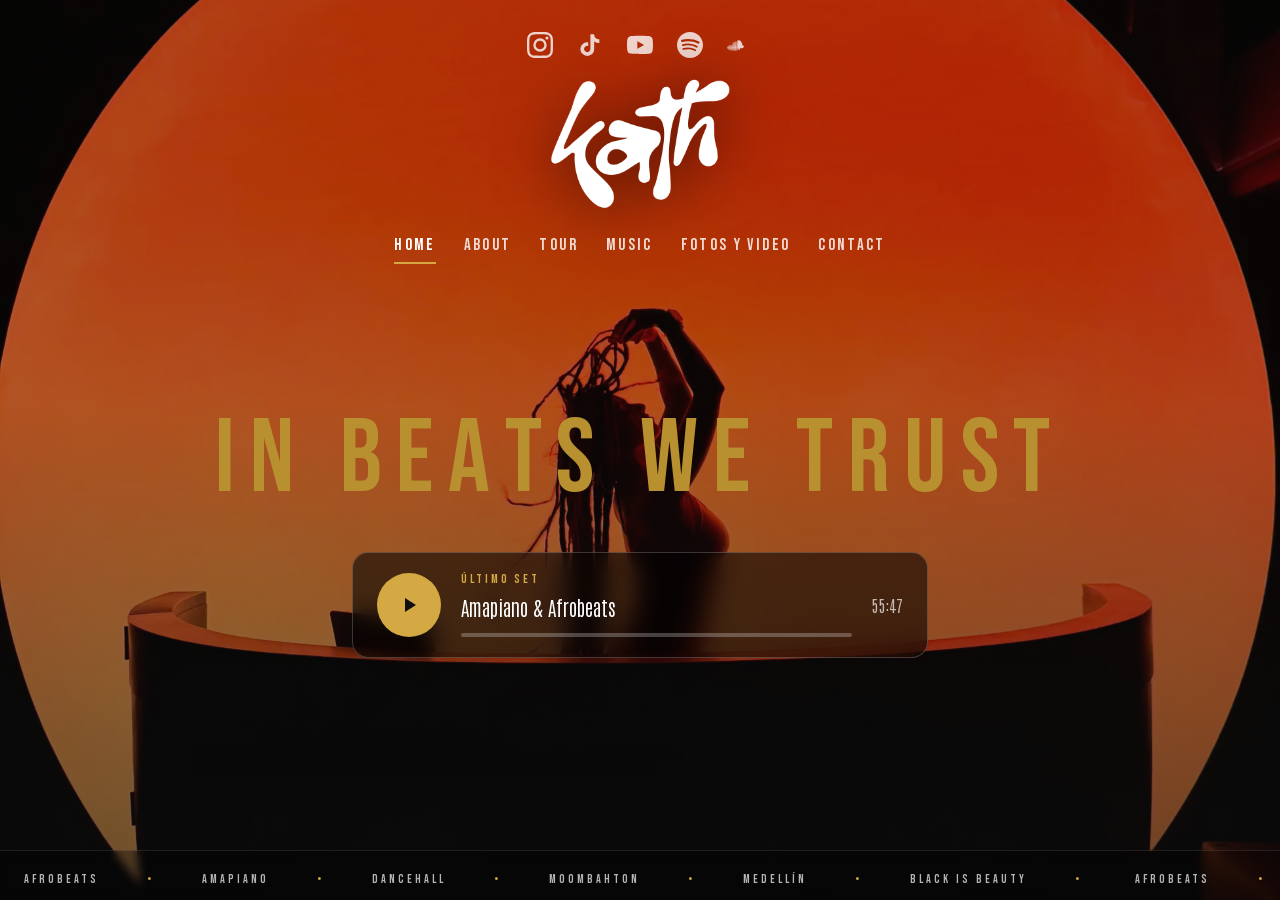
==== index.html @ 963ee4f8 "feat: menú se voltea en espejo al pasar el mouse (reemplaza giro por letra)" ====
<!DOCTYPE html>
<html lang="es">
<head>
    <meta charset="UTF-8">
    <meta name="viewport" content="width=device-width, initial-scale=1.0">
    <script>try{if(!sessionStorage.getItem('kathIntro')&&!matchMedia('(prefers-reduced-motion: reduce)').matches){var d=document.documentElement;d.classList.add('intro');sessionStorage.setItem('kathIntro','1');document.addEventListener('DOMContentLoaded',function(){var i=document.querySelector('header > a > img'),go=function(){d.classList.add('go')};if(!i||i.complete)return go();i.addEventListener('load',go);i.addEventListener('error',go);setTimeout(go,2000)})}}catch(e){}</script>
    <title>DJ Kath | DJ de Afrobeats y Amapiano en Medellín</title>
    <meta name="description" content="DJ Kath, DJ y directora creativa de Medellín. Afrobeats, Amapiano, Dancehall y Moombahton. Escucha sus sets y contrátala para tu evento.">
    <link rel="canonical" href="https://djkath.com/">
    <meta property="og:type" content="website">
    <meta property="og:site_name" content="DJ Kath">
    <meta property="og:locale" content="es_CO">
    <meta property="og:url" content="https://djkath.com/">
    <meta property="og:title" content="DJ Kath | DJ de Afrobeats y Amapiano en Medellín">
    <meta property="og:description" content="DJ Kath, DJ y directora creativa de Medellín. Afrobeats, Amapiano, Dancehall y Moombahton. Escucha sus sets y contrátala para tu evento.">
    <meta property="og:image" content="https://djkath.com/img/og-djkath.jpg">
    <meta property="og:image:width" content="1200">
    <meta property="og:image:height" content="630">
    <meta property="og:image:alt" content="DJ Kath en cabina">
    <meta name="twitter:card" content="summary_large_image">
    <meta name="twitter:title" content="DJ Kath | DJ de Afrobeats y Amapiano en Medellín">
    <meta name="twitter:description" content="DJ Kath, DJ y directora creativa de Medellín. Afrobeats, Amapiano, Dancehall y Moombahton. Escucha sus sets y contrátala para tu evento.">
    <meta name="twitter:image" content="https://djkath.com/img/og-djkath.jpg">
    <link rel="icon" href="img/favicon.png" type="image/png">
    <link rel="apple-touch-icon" href="img/apple-touch-icon.png">
    <link rel="preload" href="fonts/bebas-neue-latin.woff2" as="font" type="font/woff2" crossorigin>
    <link rel="preload" href="fonts/antonio-latin.woff2" as="font" type="font/woff2" crossorigin>
    <link rel="stylesheet" href="assets/app.css">
    <style>
        body { font-family: 'Antonio', system-ui, sans-serif; font-weight: 300; background: #0F0F0F; }
        html { scroll-behavior: smooth; }
        .font-display { font-family: 'Bebas Neue', system-ui, sans-serif; }

        .page-bg {
            position: fixed; inset: 0; z-index: -2;
            background-size: cover; background-position: center;
        }
        .page-bg::after {
            content: ''; position: absolute; inset: 0;
            background: linear-gradient(180deg, rgba(15,15,15,.32) 0%, rgba(15,15,15,.32) 45%, rgba(15,15,15,.62) 100%);
        }

        .nav-link {
            font-family: 'Bebas Neue', system-ui, sans-serif;
            letter-spacing: .14em; text-transform: uppercase;
            font-size: 1.05rem; color: #fff; opacity: .82;
            transition: opacity .25s, color .25s; position: relative; padding-bottom: 4px;
        }
        .nav-link:hover { opacity: 1; color: #D4A843; }
        .nav-link.active { opacity: 1; }
        .nav-link.active::after {
            content: ''; position: absolute; left: 0; right: 0; bottom: -2px;
            height: 2px; background: #D4A843;
        }

        .social-icon { color: #fff; opacity: .8; transition: opacity .25s, color .25s; }
        .social-icon:hover { opacity: 1; color: #D4A843; }
        .social-icon svg { width: 26px; height: 26px; }
        #drawer .social-icon svg { width: 24px; height: 24px; }

        ::-webkit-scrollbar { width: 4px; }
        ::-webkit-scrollbar-track { background: #0F0F0F; }
        ::-webkit-scrollbar-thumb { background: #D4A843; border-radius: 2px; }

        .marquee { overflow: hidden; white-space: nowrap; }
        .marquee-track { display: inline-block; animation: marquee 22s linear infinite; }
        @keyframes marquee { 0% { transform: translateX(0);} 100% { transform: translateX(-50%);} }
            #drawer .nav-link{font-size:1.25rem;}

        .hero-tagline {
            font-family: 'Bebas Neue', system-ui, sans-serif;
            letter-spacing: .14em;
            font-size: clamp(2.6rem, 11vw, 6.5rem);
            line-height: 1.0;
            color: #D4A843;
            animation: riseIn 1s ease-out both;
        }
        .hero-tagline span {
            display: inline-block;
            color: #b8902f;
            will-change: color, text-shadow;
        }
        .hero-tagline .word { white-space: nowrap; color: inherit; }
        .hero-break { display: none; }
        @media (max-width: 639px) {
            .hero-break { display: block; width: 100%; height: 0; }
        }
        .hero-tagline span.lit {
            animation: letterLight 1.8s ease-in-out;
        }
        /* En modo beat el destello es mas corto y fuerte, y dura un compas */
        .hero-tagline span.lit.beat {
            animation: letterBeat var(--beat, 536ms) ease-out;
        }
        .hero-tagline span.lit.beat.accent {
            animation: letterAccent var(--beat, 536ms) ease-out;
        }
        @keyframes letterLight {
            0% { color: #b8902f; text-shadow: none; }
            40% { color: #fff6da; text-shadow: 0 0 22px rgba(255,243,207,.9), 0 0 8px rgba(255,255,255,.85); }
            100% { color: #b8902f; text-shadow: none; }
        }
        @keyframes letterBeat {
            0% { color: #fff6da; text-shadow: 0 0 26px rgba(255,243,207,.95), 0 0 10px rgba(255,255,255,.9); }
            100% { color: #b8902f; text-shadow: none; }
        }
        @keyframes letterAccent {
            0% { color: #fffdf5; text-shadow: 0 0 40px rgba(255,243,207,1), 0 0 16px rgba(255,255,255,.95); }
            100% { color: #b8902f; text-shadow: none; }
        }
        @keyframes riseIn { from { opacity: 0; transform: translateY(22px); } to { opacity: 1; transform: translateY(0); } }
        @media (prefers-reduced-motion: reduce) {
            .hero-tagline span, .hero-tagline span.lit { animation: none; color: #D4A843; }
        }

        #scPlayer { animation: riseIn 1s ease-out .35s both; }
        #scFrame { position: absolute; width: 1px; height: 1px; opacity: 0; pointer-events: none; border: 0; }
        #scToggle { transition: transform .2s, box-shadow .25s; }
        #scToggle:hover { transform: scale(1.06); box-shadow: 0 0 24px rgba(212,168,67,.45); }
        #scBar { position: relative; }
        #scBar::before { content: ''; position: absolute; inset: -8px 0; }
        #scFill { transition: width .2s linear; }

        /* Ecualizador: barras al mismo pulso que el brillo del titular */
        .eq { display: inline-flex; align-items: flex-end; gap: 3px; height: 14px; opacity: 0; transition: opacity .35s; }
        .eq.on { opacity: 1; }
        .eq span { display: block; width: 3px; height: 22%; border-radius: 1px; background: #D4A843; }
        .eq.on span { animation: eqBar var(--beat, 536ms) ease-in-out infinite; }
        .eq.on span:nth-child(1) { animation-duration: calc(var(--beat, 536ms) * 1);   animation-delay: 0ms; }
        .eq.on span:nth-child(2) { animation-duration: calc(var(--beat, 536ms) / 2);   animation-delay: 60ms; }
        .eq.on span:nth-child(3) { animation-duration: calc(var(--beat, 536ms) * 1);   animation-delay: 120ms; }
        .eq.on span:nth-child(4) { animation-duration: calc(var(--beat, 536ms) / 2);   animation-delay: 30ms; }
        .eq.on span:nth-child(5) { animation-duration: calc(var(--beat, 536ms) * .75); animation-delay: 90ms; }
        @keyframes eqBar {
            0%, 100% { height: 22%; }
            50%      { height: 100%; }
        }
        @media (prefers-reduced-motion: reduce) {
            #scPlayer { animation: none; }
            #scToggle, #scFill { transition: none; }
            .eq.on span { animation: none; height: 60%; }
        }
            /* Entrada del encabezado: solo en la primera página de la visita (clase .intro puesta en <head>).
           Queda en pausa hasta que carga el logo (clase .go) para no arrancar sobre una imagen sin descargar. */
        @keyframes kDrop { from { opacity: 0; transform: translateY(-22px); } to { opacity: 1; transform: none; } }
        @keyframes kWrite {
            from { clip-path: inset(-80% 180% -80% -80%); transform: scale(1.08); }
            to { clip-path: inset(-80%); transform: scale(1); }
        }
        @keyframes kRise { from { opacity: 0; transform: translateY(26px); } to { opacity: 1; transform: none; } }
        @keyframes kLine { from { transform: scaleX(0); } to { transform: scaleX(1); } }
        html.intro:not(.go) header *, html.intro:not(.go) #menuBtn, html.intro:not(.go) .hero-tagline, html.intro:not(.go) #scPlayer { animation-play-state: paused !important; }
        html.intro header .social-icon { animation: kDrop .9s cubic-bezier(.16, 1, .3, 1) backwards; }
        html.intro header .social-icon:nth-child(1) { animation-delay: .20s; }
        html.intro header .social-icon:nth-child(2) { animation-delay: .32s; }
        html.intro header .social-icon:nth-child(3) { animation-delay: .44s; }
        html.intro header .social-icon:nth-child(4) { animation-delay: .56s; }
        html.intro header .social-icon:nth-child(5) { animation-delay: .68s; }
        html.intro header > a > img { animation: kWrite 2.2s cubic-bezier(.45, 0, .25, 1) .5s backwards; }
        html.intro header .nav-link { animation: kRise .9s cubic-bezier(.16, 1, .3, 1) backwards; }
        html.intro header .nav-link:nth-child(1) { animation-delay: 1.90s; }
        html.intro header .nav-link:nth-child(2) { animation-delay: 2.04s; }
        html.intro header .nav-link:nth-child(3) { animation-delay: 2.18s; }
        html.intro header .nav-link:nth-child(4) { animation-delay: 2.32s; }
        html.intro header .nav-link:nth-child(5) { animation-delay: 2.46s; }
        html.intro header .nav-link:nth-child(6) { animation-delay: 2.60s; }
        html.intro header .nav-link.active::after { animation: kLine .8s cubic-bezier(.16, 1, .3, 1) 3.2s backwards; }
        html.intro #menuBtn { animation: kDrop .9s cubic-bezier(.16, 1, .3, 1) 1.9s backwards; }
        html.intro .hero-tagline { animation-delay: 2.6s; }
        html.intro #scPlayer { animation-delay: 3.1s; }
        /* Menú: al pasar el mouse la palabra se voltea en espejo (HOME -> EMOH) y vuelve al salir.
           Gira el span interno, no el enlace, para que el área del mouse no se achique a mitad del giro. */
        header .nav-link .fw { display: inline-block; }
        @media (hover: hover) {
            header .nav-link:hover .fw { transform: perspective(400px) rotateY(180deg); }
        }
        @media (prefers-reduced-motion: no-preference) {
            header .nav-link .fw { transition: transform .55s cubic-bezier(.65, 0, .35, 1); }
        }
    </style>
    <script type="application/ld+json">
    {
      "@context": "https://schema.org",
      "@type": "MusicGroup",
      "name": "DJ Kath",
      "alternateName": "Katherine Vargas Pineda",
      "url": "https://djkath.com/",
      "image": "https://djkath.com/img/og-djkath.jpg",
      "logo": "https://djkath.com/img/logo-kath-blanco.png",
      "description": "DJ y directora creativa de Medellín. Afrobeats, Amapiano, Dancehall y Moombahton.",
      "genre": ["Afrobeats", "Amapiano", "Dancehall", "Moombahton"],
      "foundingLocation": { "@type": "Place", "name": "Medellín, Colombia" },
      "address": { "@type": "PostalAddress", "addressLocality": "Medellín", "addressCountry": "CO" },
      "email": "booking@djkath.com",
      "sameAs": [
        "https://www.instagram.com/djkath____/",
        "https://www.tiktok.com/@djkath____",
        "https://www.youtube.com/@DjKathh",
        "https://open.spotify.com/user/12130058466",
        "https://soundcloud.com/katherine-vargas-pineda"
      ]
    }
    </script>
</head>
<body class="text-white min-h-[100svh] flex flex-col">

    <!-- Mobile menu (hamburguesa + drawer) -->
    <button id="menuBtn" aria-label="Abrir menú" class="sm:hidden fixed top-6 right-5 z-[60] text-white p-2">
      <svg width="28" height="28" viewBox="0 0 24 24" fill="none" stroke="currentColor" stroke-width="2" stroke-linecap="round"><line x1="3" y1="6" x2="21" y2="6"/><line x1="3" y1="12" x2="21" y2="12"/><line x1="3" y1="18" x2="21" y2="18"/></svg>
    </button>
    <div id="backdrop" class="sm:hidden fixed inset-0 bg-black/60 backdrop-blur-sm z-40 opacity-0 pointer-events-none transition-opacity duration-300"></div>
    <aside id="drawer" class="sm:hidden fixed top-0 right-0 h-full w-72 max-w-[80vw] bg-ink/95 backdrop-blur-md z-50 translate-x-full transition-transform duration-300 ease-out flex flex-col border-l border-white/10">
      <button id="menuClose" aria-label="Cerrar menú" class="self-end p-5 text-white">
        <svg width="26" height="26" viewBox="0 0 24 24" fill="none" stroke="currentColor" stroke-width="2" stroke-linecap="round"><line x1="6" y1="6" x2="18" y2="18"/><line x1="6" y1="18" x2="18" y2="6"/></svg>
      </button>
      <nav class="flex flex-col gap-7 px-8 mt-2">
        <a href="index.html" class="nav-link">Home</a>
        <a href="about.html" class="nav-link">About</a>
        <a href="tour.html" class="nav-link">Tour</a>
        <a href="music.html" class="nav-link">Music</a>
        <a href="video.html" class="nav-link">Fotos y video</a>
        <a href="contact.html" class="nav-link">Contact</a>
      </nav>
      <div class="mt-auto flex items-center gap-6 px-8 pb-10">
        <a href="https://www.instagram.com/djkath____/" target="_blank" rel="noopener" aria-label="Instagram" class="social-icon"><svg width="20" height="20" viewBox="0 0 24 24" fill="currentColor"><path d="M12 2.16c3.2 0 3.58.01 4.85.07 1.17.05 1.8.25 2.23.41.56.22.96.48 1.38.9.42.42.68.82.9 1.38.16.42.36 1.06.41 2.23.06 1.27.07 1.65.07 4.85s-.01 3.58-.07 4.85c-.05 1.17-.25 1.8-.41 2.23-.22.56-.48.96-.9 1.38-.42.42-.82.68-1.38.9-.42.16-1.06.36-2.23.41-1.27.06-1.65.07-4.85.07s-3.58-.01-4.85-.07c-1.17-.05-1.8-.25-2.23-.41a3.7 3.7 0 0 1-1.38-.9 3.7 3.7 0 0 1-.9-1.38c-.16-.42-.36-1.06-.41-2.23C2.17 15.58 2.16 15.2 2.16 12s.01-3.58.07-4.85c.05-1.17.25-1.8.41-2.23.22-.56.48-.96.9-1.38.42-.42.82-.68 1.38-.9.42-.16 1.06-.36 2.23-.41C8.42 2.17 8.8 2.16 12 2.16M12 0C8.74 0 8.33.01 7.05.07 5.78.13 4.9.33 4.14.63c-.79.31-1.46.72-2.12 1.38C1.36 2.67.95 3.34.63 4.14.33 4.9.13 5.78.07 7.05.01 8.33 0 8.74 0 12s.01 3.67.07 4.95c.06 1.27.26 2.15.56 2.91.31.8.72 1.47 1.38 2.13.66.66 1.33 1.07 2.12 1.38.76.3 1.64.5 2.91.56C8.33 23.99 8.74 24 12 24s3.67-.01 4.95-.07c1.27-.06 2.15-.26 2.91-.56.8-.31 1.47-.72 2.13-1.38.66-.66 1.07-1.33 1.38-2.13.3-.76.5-1.64.56-2.91.06-1.28.07-1.69.07-4.95s-.01-3.67-.07-4.95c-.06-1.27-.26-2.15-.56-2.91a5.9 5.9 0 0 0-1.38-2.12A5.9 5.9 0 0 0 19.86.63c-.76-.3-1.64-.5-2.91-.56C15.67.01 15.26 0 12 0z"/><path d="M12 5.84A6.16 6.16 0 1 0 18.16 12 6.16 6.16 0 0 0 12 5.84zM12 16a4 4 0 1 1 4-4 4 4 0 0 1-4 4z"/><circle cx="18.41" cy="5.59" r="1.44"/></svg></a>
        <a href="https://www.tiktok.com/@djkath____" target="_blank" rel="noopener" aria-label="TikTok" class="social-icon"><svg width="20" height="20" viewBox="0 0 24 24" fill="currentColor"><path d="M19.59 6.69a4.83 4.83 0 0 1-3.77-4.25V2h-3.45v13.67a2.89 2.89 0 0 1-5.2 1.74 2.89 2.89 0 0 1 2.31-4.64 2.93 2.93 0 0 1 .88.13V9.4a6.84 6.84 0 0 0-1-.05A6.33 6.33 0 0 0 5 20.1a6.34 6.34 0 0 0 10.86-4.43v-7a8.16 8.16 0 0 0 4.77 1.52v-3.4a4.85 4.85 0 0 1-1.04-.1z"/></svg></a>
        <a href="https://www.youtube.com/@DjKathh" target="_blank" rel="noopener" aria-label="YouTube" class="social-icon"><svg width="20" height="20" viewBox="0 0 24 24" fill="currentColor"><path d="M23.498 6.186a3.016 3.016 0 0 0-2.122-2.136C19.505 3.545 12 3.545 12 3.545s-7.505 0-9.377.505A3.017 3.017 0 0 0 .502 6.186C0 8.07 0 12 0 12s0 3.93.502 5.814a3.016 3.016 0 0 0 2.122 2.136c1.871.505 9.376.505 9.376.505s7.505 0 9.377-.505a3.015 3.015 0 0 0 2.122-2.136C24 15.93 24 12 24 12s0-3.93-.502-5.814zM9.545 15.568V8.432L15.818 12l-6.273 3.568z"/></svg></a>
        <a href="https://open.spotify.com/user/12130058466" target="_blank" rel="noopener" aria-label="Spotify" class="social-icon"><svg width="20" height="20" viewBox="0 0 24 24" fill="currentColor"><path d="M12 0C5.4 0 0 5.4 0 12s5.4 12 12 12 12-5.4 12-12S18.66 0 12 0zm5.521 17.34c-.24.359-.66.48-1.021.24-2.82-1.74-6.36-2.101-10.561-1.141-.418.122-.84-.179-.96-.6-.122-.42.18-.84.6-.96 4.561-1.021 8.52-.6 11.64 1.32.42.18.479.659.301 1.02zm1.44-3.3c-.301.42-.841.6-1.262.3-3.239-1.98-8.159-2.58-11.939-1.38-.479.12-1.02-.12-1.14-.6-.12-.48.12-1.021.6-1.141C9.6 9.9 15 10.561 18.72 12.84c.361.181.54.78.241 1.2zm.12-3.36C15.24 8.4 8.82 8.16 5.16 9.301c-.6.179-1.2-.181-1.38-.721-.18-.601.18-1.2.72-1.381 4.26-1.26 11.28-1.02 15.721 1.621.539.3.719 1.02.419 1.56-.299.421-1.02.599-1.559.3z"/></svg></a>
        <a href="https://soundcloud.com/katherine-vargas-pineda" target="_blank" rel="noopener" aria-label="SoundCloud" class="social-icon"><svg width="20" height="20" viewBox="0 0 24 24" fill="currentColor"><path d="M1.175 12.225c-.051 0-.094.046-.101.1l-.233 2.154.233 2.105c.007.058.05.098.101.098.05 0 .09-.04.099-.098l.255-2.105-.27-2.154c0-.057-.045-.1-.09-.1m-.899.828c-.06 0-.091.037-.104.094L0 14.479l.165 1.308c0 .055.045.094.09.094s.089-.045.104-.104l.21-1.319-.21-1.334c0-.061-.044-.09-.09-.09m1.83-1.229c-.061 0-.12.045-.12.104l-.21 2.563.225 2.458c0 .06.045.12.119.12.061 0 .105-.061.121-.12l.254-2.474-.254-2.548c-.016-.06-.061-.12-.121-.12m.945-.089c-.075 0-.135.06-.15.135l-.193 2.64.21 2.544c.016.077.075.138.149.138.075 0 .135-.061.15-.15l.24-2.532-.24-2.623c0-.075-.06-.135-.135-.135l-.031-.005zm1.155.36c-.005-.09-.075-.149-.159-.149-.09 0-.158.06-.164.149l-.217 2.43.2 2.563c0 .09.075.157.159.157.074 0 .148-.068.148-.158l.227-2.563-.227-2.444.033.014.067-.012zm.809-1.709c-.101 0-.18.09-.18.181l-.21 3.957.187 2.563c0 .09.08.164.18.164.094 0 .174-.09.18-.18l.209-2.563-.209-3.972c-.008-.104-.088-.18-.18-.18m.959-.914c-.105 0-.195.09-.203.194l-.18 4.872.165 2.548c0 .12.09.209.195.209.104 0 .194-.089.21-.209l.193-2.548-.192-4.856c-.016-.12-.105-.21-.21-.21m1.034-.402c-.121 0-.211.089-.225.209l-.165 5.275.165 2.52c.014.119.104.225.225.225.119 0 .225-.105.225-.225l.195-2.52-.196-5.275c0-.12-.105-.225-.225-.225m1.155.045c0-.135-.105-.24-.24-.24-.119 0-.24.105-.24.24l-.149 5.441.149 2.504c.016.135.121.24.256.24.119 0 .24-.105.24-.24l.165-2.504-.18-5.456zm1.245-.066c0-.075-.029-.149-.075-.196-.06-.06-.119-.09-.196-.09-.06 0-.135.03-.18.075-.061.061-.105.135-.105.21l-.182 5.532.165 2.488c0 .15.135.285.285.285s.285-.135.285-.285l.18-2.488-.18-5.532-.022.011-.005-.005zm1.184-1.273c-.067-.052-.142-.082-.225-.082-.119 0-.24.046-.314.135-.075.075-.135.181-.135.301l-.027.244-.135 5.382.165 2.473c0 .181.165.345.345.345s.345-.164.36-.36l.15-2.458-.165-5.398c0-.135-.061-.255-.15-.33m1.245-.045c-.075-.044-.165-.075-.255-.075-.105 0-.21.03-.285.09-.105.075-.18.211-.18.345l-.014.149-.165 5.503.165 2.443c.016.21.18.375.39.375.196 0 .375-.165.39-.375l.165-2.443-.165-5.503c-.016-.165-.105-.3-.236-.36m2.475 1.808c-.21 0-.405.054-.585.149-.12-1.348-1.245-2.413-2.625-2.413-.345 0-.675.075-.96.196-.105.044-.135.09-.135.18v6.78c0 .09.075.165.165.18h4.155c.825 0 1.5-.66 1.5-1.485s-.66-1.5-1.485-1.5"/></svg></a>
        </div>
    </aside>
    <div class="page-bg" style="background-image:url('img/bg-home.webp')"></div>

    <header class="flex flex-col items-center pt-8 px-6">
        <div class="flex items-center gap-6 mb-5">
            <a href="https://www.instagram.com/djkath____/" target="_blank" rel="noopener" aria-label="Instagram" class="social-icon"><svg width="20" height="20" viewBox="0 0 24 24" fill="currentColor"><path d="M12 2.16c3.2 0 3.58.01 4.85.07 1.17.05 1.8.25 2.23.41.56.22.96.48 1.38.9.42.42.68.82.9 1.38.16.42.36 1.06.41 2.23.06 1.27.07 1.65.07 4.85s-.01 3.58-.07 4.85c-.05 1.17-.25 1.8-.41 2.23-.22.56-.48.96-.9 1.38-.42.42-.82.68-1.38.9-.42.16-1.06.36-2.23.41-1.27.06-1.65.07-4.85.07s-3.58-.01-4.85-.07c-1.17-.05-1.8-.25-2.23-.41a3.7 3.7 0 0 1-1.38-.9 3.7 3.7 0 0 1-.9-1.38c-.16-.42-.36-1.06-.41-2.23C2.17 15.58 2.16 15.2 2.16 12s.01-3.58.07-4.85c.05-1.17.25-1.8.41-2.23.22-.56.48-.96.9-1.38.42-.42.82-.68 1.38-.9.42-.16 1.06-.36 2.23-.41C8.42 2.17 8.8 2.16 12 2.16M12 0C8.74 0 8.33.01 7.05.07 5.78.13 4.9.33 4.14.63c-.79.31-1.46.72-2.12 1.38C1.36 2.67.95 3.34.63 4.14.33 4.9.13 5.78.07 7.05.01 8.33 0 8.74 0 12s.01 3.67.07 4.95c.06 1.27.26 2.15.56 2.91.31.8.72 1.47 1.38 2.13.66.66 1.33 1.07 2.12 1.38.76.3 1.64.5 2.91.56C8.33 23.99 8.74 24 12 24s3.67-.01 4.95-.07c1.27-.06 2.15-.26 2.91-.56.8-.31 1.47-.72 2.13-1.38.66-.66 1.07-1.33 1.38-2.13.3-.76.5-1.64.56-2.91.06-1.28.07-1.69.07-4.95s-.01-3.67-.07-4.95c-.06-1.27-.26-2.15-.56-2.91a5.9 5.9 0 0 0-1.38-2.12A5.9 5.9 0 0 0 19.86.63c-.76-.3-1.64-.5-2.91-.56C15.67.01 15.26 0 12 0z"/><path d="M12 5.84A6.16 6.16 0 1 0 18.16 12 6.16 6.16 0 0 0 12 5.84zM12 16a4 4 0 1 1 4-4 4 4 0 0 1-4 4z"/><circle cx="18.41" cy="5.59" r="1.44"/></svg></a>
            <a href="https://www.tiktok.com/@djkath____" target="_blank" rel="noopener" aria-label="TikTok" class="social-icon"><svg width="20" height="20" viewBox="0 0 24 24" fill="currentColor"><path d="M19.59 6.69a4.83 4.83 0 0 1-3.77-4.25V2h-3.45v13.67a2.89 2.89 0 0 1-5.2 1.74 2.89 2.89 0 0 1 2.31-4.64 2.93 2.93 0 0 1 .88.13V9.4a6.84 6.84 0 0 0-1-.05A6.33 6.33 0 0 0 5 20.1a6.34 6.34 0 0 0 10.86-4.43v-7a8.16 8.16 0 0 0 4.77 1.52v-3.4a4.85 4.85 0 0 1-1.04-.1z"/></svg></a>
            <a href="https://www.youtube.com/@DjKathh" target="_blank" rel="noopener" aria-label="YouTube" class="social-icon"><svg width="20" height="20" viewBox="0 0 24 24" fill="currentColor"><path d="M23.498 6.186a3.016 3.016 0 0 0-2.122-2.136C19.505 3.545 12 3.545 12 3.545s-7.505 0-9.377.505A3.017 3.017 0 0 0 .502 6.186C0 8.07 0 12 0 12s0 3.93.502 5.814a3.016 3.016 0 0 0 2.122 2.136c1.871.505 9.376.505 9.376.505s7.505 0 9.377-.505a3.015 3.015 0 0 0 2.122-2.136C24 15.93 24 12 24 12s0-3.93-.502-5.814zM9.545 15.568V8.432L15.818 12l-6.273 3.568z"/></svg></a>
            <a href="https://open.spotify.com/user/12130058466" target="_blank" rel="noopener" aria-label="Spotify" class="social-icon"><svg width="20" height="20" viewBox="0 0 24 24" fill="currentColor"><path d="M12 0C5.4 0 0 5.4 0 12s5.4 12 12 12 12-5.4 12-12S18.66 0 12 0zm5.521 17.34c-.24.359-.66.48-1.021.24-2.82-1.74-6.36-2.101-10.561-1.141-.418.122-.84-.179-.96-.6-.122-.42.18-.84.6-.96 4.561-1.021 8.52-.6 11.64 1.32.42.18.479.659.301 1.02zm1.44-3.3c-.301.42-.841.6-1.262.3-3.239-1.98-8.159-2.58-11.939-1.38-.479.12-1.02-.12-1.14-.6-.12-.48.12-1.021.6-1.141C9.6 9.9 15 10.561 18.72 12.84c.361.181.54.78.241 1.2zm.12-3.36C15.24 8.4 8.82 8.16 5.16 9.301c-.6.179-1.2-.181-1.38-.721-.18-.601.18-1.2.72-1.381 4.26-1.26 11.28-1.02 15.721 1.621.539.3.719 1.02.419 1.56-.299.421-1.02.599-1.559.3z"/></svg></a>
            <a href="https://soundcloud.com/katherine-vargas-pineda" target="_blank" rel="noopener" aria-label="SoundCloud" class="social-icon"><svg width="20" height="20" viewBox="0 0 24 24" fill="currentColor"><path d="M1.175 12.225c-.051 0-.094.046-.101.1l-.233 2.154.233 2.105c.007.058.05.098.101.098.05 0 .09-.04.099-.098l.255-2.105-.27-2.154c0-.057-.045-.1-.09-.1m-.899.828c-.06 0-.091.037-.104.094L0 14.479l.165 1.308c0 .055.045.094.09.094s.089-.045.104-.104l.21-1.319-.21-1.334c0-.061-.044-.09-.09-.09m1.83-1.229c-.061 0-.12.045-.12.104l-.21 2.563.225 2.458c0 .06.045.12.119.12.061 0 .105-.061.121-.12l.254-2.474-.254-2.548c-.016-.06-.061-.12-.121-.12m.945-.089c-.075 0-.135.06-.15.135l-.193 2.64.21 2.544c.016.077.075.138.149.138.075 0 .135-.061.15-.15l.24-2.532-.24-2.623c0-.075-.06-.135-.135-.135l-.031-.005zm1.155.36c-.005-.09-.075-.149-.159-.149-.09 0-.158.06-.164.149l-.217 2.43.2 2.563c0 .09.075.157.159.157.074 0 .148-.068.148-.158l.227-2.563-.227-2.444.033.014.067-.012zm.809-1.709c-.101 0-.18.09-.18.181l-.21 3.957.187 2.563c0 .09.08.164.18.164.094 0 .174-.09.18-.18l.209-2.563-.209-3.972c-.008-.104-.088-.18-.18-.18m.959-.914c-.105 0-.195.09-.203.194l-.18 4.872.165 2.548c0 .12.09.209.195.209.104 0 .194-.089.21-.209l.193-2.548-.192-4.856c-.016-.12-.105-.21-.21-.21m1.034-.402c-.121 0-.211.089-.225.209l-.165 5.275.165 2.52c.014.119.104.225.225.225.119 0 .225-.105.225-.225l.195-2.52-.196-5.275c0-.12-.105-.225-.225-.225m1.155.045c0-.135-.105-.24-.24-.24-.119 0-.24.105-.24.24l-.149 5.441.149 2.504c.016.135.121.24.256.24.119 0 .24-.105.24-.24l.165-2.504-.18-5.456zm1.245-.066c0-.075-.029-.149-.075-.196-.06-.06-.119-.09-.196-.09-.06 0-.135.03-.18.075-.061.061-.105.135-.105.21l-.182 5.532.165 2.488c0 .15.135.285.285.285s.285-.135.285-.285l.18-2.488-.18-5.532-.022.011-.005-.005zm1.184-1.273c-.067-.052-.142-.082-.225-.082-.119 0-.24.046-.314.135-.075.075-.135.181-.135.301l-.027.244-.135 5.382.165 2.473c0 .181.165.345.345.345s.345-.164.36-.36l.15-2.458-.165-5.398c0-.135-.061-.255-.15-.33m1.245-.045c-.075-.044-.165-.075-.255-.075-.105 0-.21.03-.285.09-.105.075-.18.211-.18.345l-.014.149-.165 5.503.165 2.443c.016.21.18.375.39.375.196 0 .375-.165.39-.375l.165-2.443-.165-5.503c-.016-.165-.105-.3-.236-.36m2.475 1.808c-.21 0-.405.054-.585.149-.12-1.348-1.245-2.413-2.625-2.413-.345 0-.675.075-.96.196-.105.044-.135.09-.135.18v6.78c0 .09.075.165.165.18h4.155c.825 0 1.5-.66 1.5-1.485s-.66-1.5-1.485-1.5"/></svg></a>
        </div>

        <a href="index.html">
            <img src="img/logo-kath-blanco.png" alt="DJ Kath" width="2200" height="1600" class="w-[150px] sm:w-[180px] drop-shadow-[0_4px_30px_rgba(0,0,0,.6)]">
        </a>

        <nav class="hidden sm:flex sm:flex-wrap sm:items-center sm:justify-center sm:gap-x-7 mt-6">
            <a href="index.html" class="nav-link active">Home</a>
            <a href="about.html" class="nav-link">About</a>
            <a href="tour.html" class="nav-link">Tour</a>
            <a href="music.html" class="nav-link">Music</a>
            <a href="video.html" class="nav-link">Fotos y video</a>
            <a href="contact.html" class="nav-link">Contact</a>
        </nav>
    </header>

    <main class="flex-1 flex flex-col items-center justify-center px-6 pb-24 text-center">
        <h1 class="sr-only">DJ Kath — DJ de Afrobeats, Amapiano y Dancehall en Medellín</h1>
        <div class="hero-tagline" id="heroTag" aria-hidden="true">IN BEATS WE TRUST</div>

        <section id="scPlayer" class="w-full max-w-xl mt-8 sm:mt-10" aria-label="Último set">
            <div class="flex items-center gap-4 sm:gap-5 rounded-2xl border border-white/20 bg-black/55 backdrop-blur-md px-5 py-4 sm:px-6 sm:py-5">
                <button id="scToggle" type="button" aria-label="Reproducir último set" class="shrink-0 w-14 h-14 sm:w-16 sm:h-16 rounded-full bg-amber text-ink flex items-center justify-center">
                    <svg id="scIconPlay" width="24" height="24" viewBox="0 0 24 24" fill="currentColor"><path d="M8 5v14l11-7z"/></svg>
                    <svg id="scIconPause" width="24" height="24" viewBox="0 0 24 24" fill="currentColor" class="hidden"><path d="M6 5h4v14H6zM14 5h4v14h-4z"/></svg>
                </button>
                <div class="flex-1 min-w-0 text-left">
                    <div class="flex items-center gap-3">
                        <p class="font-display tracking-[.22em] text-[.78rem] leading-none text-amber">ÚLTIMO SET</p>
                        <div id="scEq" class="eq" aria-hidden="true"><span></span><span></span><span></span><span></span><span></span></div>
                    </div>
                    <p id="scTitle" class="truncate text-lg sm:text-xl text-white mt-1.5">Amapiano &amp; Afrobeats</p>
                    <div id="scBar" role="progressbar" aria-label="Progreso" aria-valuemin="0" aria-valuemax="100" aria-valuenow="0" class="mt-3 h-[4px] w-full rounded bg-white/25 cursor-pointer">
                        <div id="scFill" class="h-full w-0 rounded bg-amber"></div>
                    </div>
                </div>
                <span id="scTime" class="shrink-0 text-sm sm:text-base text-white/70 tabular-nums">55:47</span>
            </div>
            <iframe id="scFrame" title="Reproductor SoundCloud" allow="autoplay"
                data-src="https://w.soundcloud.com/player/?url=https%3A%2F%2Fsoundcloud.com%2Fkatherine-vargas-pineda%2Famapiano-afrobeats&color=%23D4A843&auto_play=false&hide_related=true&show_comments=false&show_user=false&show_teaser=false&visual=false"></iframe>
        </section>
    </main>

    <div class="marquee fixed bottom-0 left-0 right-0 py-3 border-t border-white/10 bg-black/30 backdrop-blur-sm">
        <div class="marquee-track font-display tracking-[.25em] text-xs text-white/70">
            <span class="px-6">AFROBEATS</span><span class="px-6 text-amber">•</span><span class="px-6">AMAPIANO</span><span class="px-6 text-amber">•</span><span class="px-6">DANCEHALL</span><span class="px-6 text-amber">•</span><span class="px-6">MOOMBAHTON</span><span class="px-6 text-amber">•</span><span class="px-6">MEDELLÍN</span><span class="px-6 text-amber">•</span><span class="px-6">BLACK IS BEAUTY</span><span class="px-6 text-amber">•</span>
            <span class="px-6">AFROBEATS</span><span class="px-6 text-amber">•</span><span class="px-6">AMAPIANO</span><span class="px-6 text-amber">•</span><span class="px-6">DANCEHALL</span><span class="px-6 text-amber">•</span><span class="px-6">MOOMBAHTON</span><span class="px-6 text-amber">•</span><span class="px-6">MEDELLÍN</span><span class="px-6 text-amber">•</span><span class="px-6">BLACK IS BEAUTY</span><span class="px-6 text-amber">•</span>
        </div>
    </div>
    <script>
      (function(){
        var page=(location.pathname.split('/').pop()||'index.html');
        if(!page) page='index.html';
        document.querySelectorAll('a.nav-link').forEach(function(a){
          if(a.getAttribute('href')===page) a.classList.add('active');
        });
        var btn=document.getElementById('menuBtn'),cls=document.getElementById('menuClose'),
            dr=document.getElementById('drawer'),bd=document.getElementById('backdrop');
        function open(){dr.classList.remove('translate-x-full');bd.classList.remove('opacity-0','pointer-events-none');}
        function close(){dr.classList.add('translate-x-full');bd.classList.add('opacity-0','pointer-events-none');}
        if(btn){btn.onclick=open;cls.onclick=close;bd.onclick=close;}

        var tag=document.getElementById('heroTag');
        if(tag){
          var txt=tag.textContent, step=420, letters=[];
          tag.textContent='';
          var words=txt.split(' ');
          words.forEach(function(word,wi){
            var w=document.createElement('span');
            w.className='word';
            for(var i=0;i<word.length;i++){
              var s=document.createElement('span');
              s.textContent=word[i];
              w.appendChild(s);
              letters.push(s);
            }
            tag.appendChild(w);
            if(wi<words.length-1){
              tag.appendChild(document.createTextNode(' '));
              if(wi===1){
                var br=document.createElement('span');
                br.className='hero-break';
                tag.appendChild(br);
              }
            }
          });
          letters.forEach(function(sp){
            sp.addEventListener('animationend', function(){ sp.classList.remove('lit','beat','accent'); });
          });
          var queue=[];
          function refill(){
            queue=letters.slice();
            for(var j=queue.length-1;j>0;j--){
              var k=Math.floor(Math.random()*(j+1)), t=queue[j]; queue[j]=queue[k]; queue[k]=t;
            }
          }
          function flash(cls){
            if(!queue.length) refill();
            var sp=queue.shift();
            sp.classList.remove('lit','beat','accent'); void sp.offsetWidth;
            sp.classList.add('lit');
            if(cls) sp.classList.add.apply(sp.classList, cls);
          }
          function tick(){ flash(null); }

          // Modo ambiente (sin musica): un destello lento y aleatorio
          var timer=setInterval(tick, step), beatCount=0;
          refill(); tick();

          // Modo beat: pulso a BPM fijo, acento en el tiempo 1 de cada compas 4/4.
          // No es deteccion real de audio — SoundCloud va en un iframe cross-origin
          // y Web Audio no puede analizar ese stream.
          window.heroPulse = {
            start: function(beatMs){
              clearInterval(timer); beatCount=0;
              tag.style.setProperty('--beat', beatMs+'ms');
              function beat(){
                var accent=(beatCount % 4 === 0);
                flash(accent ? ['beat','accent'] : ['beat']);
                if(accent) flash(['beat','accent']);
                else if(beatCount % 2 === 1) flash(['beat']);
                beatCount++;
              }
              beat();
              timer=setInterval(beat, beatMs);
            },
            stop: function(){
              clearInterval(timer);
              timer=setInterval(tick, step);
            }
          };
        }
      })();
    </script>

    <script>
      (function(){
        var frame=document.getElementById('scFrame');
        if(!frame) return;
        // Tempo del set. Ajustar aqui si el mixtape cambia de genero/BPM.
        var BPM=112, BEAT_MS=Math.round(60000/BPM);

        var widget=null, ready=false, wantPlay=false, loading=false,
            btn=document.getElementById('scToggle'),
            iPlay=document.getElementById('scIconPlay'),
            iPause=document.getElementById('scIconPause'),
            title=document.getElementById('scTitle'),
            bar=document.getElementById('scBar'),
            fill=document.getElementById('scFill'),
            time=document.getElementById('scTime'),
            eq=document.getElementById('scEq'),
            duration=0, playing=false;

        if(eq) eq.style.setProperty('--beat', BEAT_MS+'ms');

        function fmt(ms){
          var s=Math.max(0,Math.floor(ms/1000)), m=Math.floor(s/60);
          s=s%60; return m+':'+(s<10?'0':'')+s;
        }
        function setPlaying(on){
          playing=on;
          iPlay.classList.toggle('hidden', on);
          iPause.classList.toggle('hidden', !on);
          btn.setAttribute('aria-label', on ? 'Pausar último set' : 'Reproducir último set');
          if(eq) eq.classList.toggle('on', on);
          if(window.heroPulse) on ? window.heroPulse.start(BEAT_MS) : window.heroPulse.stop();
        }

        // El widget de SoundCloud pesa ~1,2 MB: se carga cuando la página ya terminó,
        // o antes si la persona toca play.
        function loadPlayer(){
          if(loading) return;
          loading=true;
          var api=document.createElement('script');
          api.src='https://w.soundcloud.com/player/api.js';
          api.onload=function(){ frame.src=frame.dataset.src; widget=SC.Widget(frame); bindWidget(); };
          api.onerror=function(){ var box=document.getElementById('scPlayer'); if(box) box.remove(); };
          document.head.appendChild(api);
        }
        function whenIdle(){
          setTimeout(function(){ (window.requestIdleCallback||setTimeout)(loadPlayer, {timeout:3000}); }, 1500);
        }
        if(document.readyState==='complete') whenIdle(); else window.addEventListener('load', whenIdle);

        function bindWidget(){
          widget.bind(SC.Widget.Events.READY, function(){
            ready=true;
            if(wantPlay) widget.play();
            widget.getCurrentSound(function(sound){
              if(sound && sound.title) title.textContent=sound.title;
            });
            widget.getDuration(function(ms){ duration=ms; time.textContent=fmt(ms); });
          });
          widget.bind(SC.Widget.Events.PLAY, function(){ setPlaying(true); });
          widget.bind(SC.Widget.Events.PAUSE, function(){ setPlaying(false); });
          widget.bind(SC.Widget.Events.FINISH, function(){
            setPlaying(false); fill.style.width='0%'; bar.setAttribute('aria-valuenow','0');
            time.textContent=fmt(duration);
          });
          widget.bind(SC.Widget.Events.PLAY_PROGRESS, function(e){
            var pct=Math.round((e.relativePosition||0)*100);
            fill.style.width=pct+'%';
            bar.setAttribute('aria-valuenow', pct);
            time.textContent=fmt(e.currentPosition);
          });
        }

        btn.addEventListener('click', function(){
          if(!ready){ wantPlay=true; loadPlayer(); return; }
          widget.toggle();
        });
        bar.addEventListener('click', function(ev){
          if(!ready || !duration) return;
          var r=bar.getBoundingClientRect();
          widget.seekTo(Math.min(1,Math.max(0,(ev.clientX-r.left)/r.width))*duration);
        });
      })();
    </script>
    <script>
      // Envuelve el texto del menú en un span para el volteo en espejo al pasar el mouse
      document.querySelectorAll('header .nav-link').forEach(function(a){
        a.innerHTML='<span class="fw">'+a.innerHTML.trim()+'</span>';
      });
    </script>
</body>
</html>
---- assets/app.css ----
*,:after,:before{--tw-border-spacing-x:0;--tw-border-spacing-y:0;--tw-translate-x:0;--tw-translate-y:0;--tw-rotate:0;--tw-skew-x:0;--tw-skew-y:0;--tw-scale-x:1;--tw-scale-y:1;--tw-pan-x: ;--tw-pan-y: ;--tw-pinch-zoom: ;--tw-scroll-snap-strictness:proximity;--tw-gradient-from-position: ;--tw-gradient-via-position: ;--tw-gradient-to-position: ;--tw-ordinal: ;--tw-slashed-zero: ;--tw-numeric-figure: ;--tw-numeric-spacing: ;--tw-numeric-fraction: ;--tw-ring-inset: ;--tw-ring-offset-width:0px;--tw-ring-offset-color:#fff;--tw-ring-color:rgba(59,130,246,.5);--tw-ring-offset-shadow:0 0 #0000;--tw-ring-shadow:0 0 #0000;--tw-shadow:0 0 #0000;--tw-shadow-colored:0 0 #0000;--tw-blur: ;--tw-brightness: ;--tw-contrast: ;--tw-grayscale: ;--tw-hue-rotate: ;--tw-invert: ;--tw-saturate: ;--tw-sepia: ;--tw-drop-shadow: ;--tw-backdrop-blur: ;--tw-backdrop-brightness: ;--tw-backdrop-contrast: ;--tw-backdrop-grayscale: ;--tw-backdrop-hue-rotate: ;--tw-backdrop-invert: ;--tw-backdrop-opacity: ;--tw-backdrop-saturate: ;--tw-backdrop-sepia: ;--tw-contain-size: ;--tw-contain-layout: ;--tw-contain-paint: ;--tw-contain-style: }::backdrop{--tw-border-spacing-x:0;--tw-border-spacing-y:0;--tw-translate-x:0;--tw-translate-y:0;--tw-rotate:0;--tw-skew-x:0;--tw-skew-y:0;--tw-scale-x:1;--tw-scale-y:1;--tw-pan-x: ;--tw-pan-y: ;--tw-pinch-zoom: ;--tw-scroll-snap-strictness:proximity;--tw-gradient-from-position: ;--tw-gradient-via-position: ;--tw-gradient-to-position: ;--tw-ordinal: ;--tw-slashed-zero: ;--tw-numeric-figure: ;--tw-numeric-spacing: ;--tw-numeric-fraction: ;--tw-ring-inset: ;--tw-ring-offset-width:0px;--tw-ring-offset-color:#fff;--tw-ring-color:rgba(59,130,246,.5);--tw-ring-offset-shadow:0 0 #0000;--tw-ring-shadow:0 0 #0000;--tw-shadow:0 0 #0000;--tw-shadow-colored:0 0 #0000;--tw-blur: ;--tw-brightness: ;--tw-contrast: ;--tw-grayscale: ;--tw-hue-rotate: ;--tw-invert: ;--tw-saturate: ;--tw-sepia: ;--tw-drop-shadow: ;--tw-backdrop-blur: ;--tw-backdrop-brightness: ;--tw-backdrop-contrast: ;--tw-backdrop-grayscale: ;--tw-backdrop-hue-rotate: ;--tw-backdrop-invert: ;--tw-backdrop-opacity: ;--tw-backdrop-saturate: ;--tw-backdrop-sepia: ;--tw-contain-size: ;--tw-contain-layout: ;--tw-contain-paint: ;--tw-contain-style: }/*! tailwindcss v3.4.19 | MIT License | https://tailwindcss.com*/*,:after,:before{border:0 solid #e5e7eb;box-sizing:border-box}:after,:before{--tw-content:""}:host,html{line-height:1.5;-webkit-text-size-adjust:100%;font-family:ui-sans-serif,system-ui,sans-serif,Apple Color Emoji,Segoe UI Emoji,Segoe UI Symbol,Noto Color Emoji;font-feature-settings:normal;font-variation-settings:normal;-moz-tab-size:4;-o-tab-size:4;tab-size:4;-webkit-tap-highlight-color:transparent}body{line-height:inherit;margin:0}hr{border-top-width:1px;color:inherit;height:0}abbr:where([title]){-webkit-text-decoration:underline dotted;text-decoration:underline dotted}h1,h2,h3,h4,h5,h6{font-size:inherit;font-weight:inherit}a{color:inherit;text-decoration:inherit}b,strong{font-weight:bolder}code,kbd,pre,samp{font-family:ui-monospace,SFMono-Regular,Menlo,Monaco,Consolas,Liberation Mono,Courier New,monospace;font-feature-settings:normal;font-size:1em;font-variation-settings:normal}small{font-size:80%}sub,sup{font-size:75%;line-height:0;position:relative;vertical-align:baseline}sub{bottom:-.25em}sup{top:-.5em}table{border-collapse:collapse;border-color:inherit;text-indent:0}button,input,optgroup,select,textarea{color:inherit;font-family:inherit;font-feature-settings:inherit;font-size:100%;font-variation-settings:inherit;font-weight:inherit;letter-spacing:inherit;line-height:inherit;margin:0;padding:0}button,select{text-transform:none}button,input:where([type=button]),input:where([type=reset]),input:where([type=submit]){-webkit-appearance:button;background-color:transparent;background-image:none}:-moz-focusring{outline:auto}:-moz-ui-invalid{box-shadow:none}progress{vertical-align:baseline}::-webkit-inner-spin-button,::-webkit-outer-spin-button{height:auto}[type=search]{-webkit-appearance:textfield;outline-offset:-2px}::-webkit-search-decoration{-webkit-appearance:none}::-webkit-file-upload-button{-webkit-appearance:button;font:inherit}summary{display:list-item}blockquote,dd,dl,figure,h1,h2,h3,h4,h5,h6,hr,p,pre{margin:0}fieldset{margin:0}fieldset,legend{padding:0}menu,ol,ul{list-style:none;margin:0;padding:0}dialog{padding:0}textarea{resize:vertical}input::-moz-placeholder,textarea::-moz-placeholder{color:#9ca3af;opacity:1}input::placeholder,textarea::placeholder{color:#9ca3af;opacity:1}[role=button],button{cursor:pointer}:disabled{cursor:default}audio,canvas,embed,iframe,img,object,svg,video{display:block;vertical-align:middle}img,video{height:auto;max-width:100%}[hidden]:where(:not([hidden=until-found])){display:none}.sr-only{height:1px;margin:-1px;overflow:hidden;padding:0;position:absolute;width:1px;clip:rect(0,0,0,0);border-width:0;white-space:nowrap}.pointer-events-none{pointer-events:none}.fixed{position:fixed}.absolute{position:absolute}.relative{position:relative}.inset-0{inset:0}.bottom-0{bottom:0}.left-0{left:0}.right-0{right:0}.right-5{right:1.25rem}.right-6{right:1.5rem}.top-0{top:0}.top-5{top:1.25rem}.top-6{top:1.5rem}.z-40{z-index:40}.z-50{z-index:50}.z-\[60\]{z-index:60}.z-\[70\]{z-index:70}.col-span-2{grid-column:span 2/span 2}.mx-auto{margin-left:auto;margin-right:auto}.mb-10{margin-bottom:2.5rem}.mb-12{margin-bottom:3rem}.mb-14{margin-bottom:3.5rem}.mb-2{margin-bottom:.5rem}.mb-4{margin-bottom:1rem}.mb-5{margin-bottom:1.25rem}.mb-8{margin-bottom:2rem}.mt-1{margin-top:.25rem}.mt-1\.5{margin-top:.375rem}.mt-10{margin-top:2.5rem}.mt-12{margin-top:3rem}.mt-14{margin-top:3.5rem}.mt-16{margin-top:4rem}.mt-2{margin-top:.5rem}.mt-20{margin-top:5rem}.mt-3{margin-top:.75rem}.mt-6{margin-top:1.5rem}.mt-8{margin-top:2rem}.mt-auto{margin-top:auto}.block{display:block}.inline-block{display:inline-block}.flex{display:flex}.grid{display:grid}.hidden{display:none}.aspect-\[16\/9\]{aspect-ratio:16/9}.aspect-\[4\/3\]{aspect-ratio:4/3}.aspect-\[9\/16\]{aspect-ratio:9/16}.h-14{height:3.5rem}.h-\[4px\]{height:4px}.h-full{height:100%}.h-px{height:1px}.max-h-\[85vh\]{max-height:85vh}.min-h-\[100svh\]{min-height:100svh}.w-0{width:0}.w-14{width:3.5rem}.w-72{width:18rem}.w-\[150px\]{width:150px}.w-full{width:100%}.min-w-0{min-width:0}.max-w-3xl{max-width:48rem}.max-w-5xl{max-width:64rem}.max-w-\[80vw\]{max-width:80vw}.max-w-full{max-width:100%}.max-w-xl{max-width:36rem}.flex-1{flex:1 1 0%}.shrink-0{flex-shrink:0}.translate-x-full{--tw-translate-x:100%}.transform,.translate-x-full{transform:translate(var(--tw-translate-x),var(--tw-translate-y)) rotate(var(--tw-rotate)) skewX(var(--tw-skew-x)) skewY(var(--tw-skew-y)) scaleX(var(--tw-scale-x)) scaleY(var(--tw-scale-y))}.cursor-pointer{cursor:pointer}.columns-2{-moz-columns:2;column-count:2}.break-inside-avoid{-moz-column-break-inside:avoid;break-inside:avoid}.grid-cols-2{grid-template-columns:repeat(2,minmax(0,1fr))}.flex-col{flex-direction:column}.items-start{align-items:flex-start}.items-center{align-items:center}.items-baseline{align-items:baseline}.justify-center{justify-content:center}.gap-2{gap:.5rem}.gap-3{gap:.75rem}.gap-4{gap:1rem}.gap-6{gap:1.5rem}.gap-7{gap:1.75rem}.gap-8{gap:2rem}.space-y-10>:not([hidden])~:not([hidden]){--tw-space-y-reverse:0;margin-bottom:calc(2.5rem*var(--tw-space-y-reverse));margin-top:calc(2.5rem*(1 - var(--tw-space-y-reverse)))}.space-y-5>:not([hidden])~:not([hidden]){--tw-space-y-reverse:0;margin-bottom:calc(1.25rem*var(--tw-space-y-reverse));margin-top:calc(1.25rem*(1 - var(--tw-space-y-reverse)))}.divide-y>:not([hidden])~:not([hidden]){--tw-divide-y-reverse:0;border-bottom-width:calc(1px*var(--tw-divide-y-reverse));border-top-width:calc(1px*(1 - var(--tw-divide-y-reverse)))}.divide-white\/10>:not([hidden])~:not([hidden]){border-color:hsla(0,0%,100%,.1)}.self-end{align-self:flex-end}.overflow-hidden{overflow:hidden}.overflow-x-auto{overflow-x:auto}.truncate{overflow:hidden;text-overflow:ellipsis;white-space:nowrap}.break-all{word-break:break-all}.rounded{border-radius:.25rem}.rounded-2xl{border-radius:1rem}.rounded-\[10px\]{border-radius:10px}.rounded-full{border-radius:9999px}.rounded-lg{border-radius:.5rem}.rounded-xl{border-radius:.75rem}.border{border-width:1px}.border-l{border-left-width:1px}.border-t{border-top-width:1px}.border-white\/10{border-color:hsla(0,0%,100%,.1)}.border-white\/15{border-color:hsla(0,0%,100%,.15)}.border-white\/20{border-color:hsla(0,0%,100%,.2)}.bg-amber{--tw-bg-opacity:1;background-color:rgb(212 168 67/var(--tw-bg-opacity,1))}.bg-black{--tw-bg-opacity:1;background-color:rgb(0 0 0/var(--tw-bg-opacity,1))}.bg-black\/30{background-color:rgba(0,0,0,.3)}.bg-black\/40{background-color:rgba(0,0,0,.4)}.bg-black\/55{background-color:rgba(0,0,0,.55)}.bg-black\/60{background-color:rgba(0,0,0,.6)}.bg-black\/90{background-color:rgba(0,0,0,.9)}.bg-ink\/95{background-color:hsla(0,0%,6%,.95)}.bg-white\/15{background-color:hsla(0,0%,100%,.15)}.bg-white\/25{background-color:hsla(0,0%,100%,.25)}.object-contain{-o-object-fit:contain;object-fit:contain}.object-cover{-o-object-fit:cover;object-fit:cover}.p-2{padding:.5rem}.p-5{padding:1.25rem}.p-6{padding:1.5rem}.px-5{padding-left:1.25rem;padding-right:1.25rem}.px-6{padding-left:1.5rem;padding-right:1.5rem}.px-8{padding-left:2rem;padding-right:2rem}.py-14{padding-bottom:3.5rem;padding-top:3.5rem}.py-16{padding-bottom:4rem;padding-top:4rem}.py-3{padding-bottom:.75rem;padding-top:.75rem}.py-4{padding-bottom:1rem;padding-top:1rem}.pb-10{padding-bottom:2.5rem}.pb-24{padding-bottom:6rem}.pt-8{padding-top:2rem}.text-left{text-align:left}.text-center{text-align:center}.text-justify{text-align:justify}.font-display{font-family:Bebas Neue,system-ui,sans-serif}.text-2xl{font-size:1.5rem;line-height:2rem}.text-3xl{font-size:1.875rem;line-height:2.25rem}.text-4xl{font-size:2.25rem;line-height:2.5rem}.text-5xl{font-size:3rem;line-height:1}.text-\[\.78rem\]{font-size:.78rem}.text-\[17px\]{font-size:17px}.text-lg{font-size:1.125rem;line-height:1.75rem}.text-sm{font-size:.875rem;line-height:1.25rem}.text-xs{font-size:.75rem;line-height:1rem}.font-medium{font-weight:500}.uppercase{text-transform:uppercase}.tabular-nums{--tw-numeric-spacing:tabular-nums;font-variant-numeric:var(--tw-ordinal) var(--tw-slashed-zero) var(--tw-numeric-figure) var(--tw-numeric-spacing) var(--tw-numeric-fraction)}.leading-none{line-height:1}.leading-relaxed{line-height:1.625}.tracking-\[\.04em\]{letter-spacing:.04em}.tracking-\[\.08em\]{letter-spacing:.08em}.tracking-\[\.12em\]{letter-spacing:.12em}.tracking-\[\.15em\]{letter-spacing:.15em}.tracking-\[\.18em\]{letter-spacing:.18em}.tracking-\[\.22em\]{letter-spacing:.22em}.tracking-\[\.25em\]{letter-spacing:.25em}.tracking-\[\.28em\]{letter-spacing:.28em}.tracking-\[\.3em\]{letter-spacing:.3em}.text-amber{--tw-text-opacity:1;color:rgb(212 168 67/var(--tw-text-opacity,1))}.text-amber\/80{color:rgba(212,168,67,.8)}.text-ink{--tw-text-opacity:1;color:rgb(15 15 15/var(--tw-text-opacity,1))}.text-white{--tw-text-opacity:1;color:rgb(255 255 255/var(--tw-text-opacity,1))}.text-white\/50{color:hsla(0,0%,100%,.5)}.text-white\/60{color:hsla(0,0%,100%,.6)}.text-white\/70{color:hsla(0,0%,100%,.7)}.text-white\/80{color:hsla(0,0%,100%,.8)}.text-white\/85{color:hsla(0,0%,100%,.85)}.opacity-0{opacity:0}.shadow-2xl{--tw-shadow:0 25px 50px -12px rgba(0,0,0,.25);--tw-shadow-colored:0 25px 50px -12px var(--tw-shadow-color)}.shadow-2xl,.shadow-\[0_10px_40px_rgba\(0\2c 0\2c 0\2c \.6\)\]{box-shadow:var(--tw-ring-offset-shadow,0 0 #0000),var(--tw-ring-shadow,0 0 #0000),var(--tw-shadow)}.shadow-\[0_10px_40px_rgba\(0\2c 0\2c 0\2c \.6\)\]{--tw-shadow:0 10px 40px rgba(0,0,0,.6);--tw-shadow-colored:0 10px 40px var(--tw-shadow-color)}.ring-1{--tw-ring-offset-shadow:var(--tw-ring-inset) 0 0 0 var(--tw-ring-offset-width) var(--tw-ring-offset-color);--tw-ring-shadow:var(--tw-ring-inset) 0 0 0 calc(1px + var(--tw-ring-offset-width)) var(--tw-ring-color);box-shadow:var(--tw-ring-offset-shadow),var(--tw-ring-shadow),var(--tw-shadow,0 0 #0000)}.ring-inset{--tw-ring-inset:inset}.ring-amber\/40{--tw-ring-color:rgba(212,168,67,.4)}.ring-white\/10{--tw-ring-color:hsla(0,0%,100%,.1)}.drop-shadow-\[0_4px_30px_rgba\(0\2c 0\2c 0\2c \.6\)\]{--tw-drop-shadow:drop-shadow(0 4px 30px rgba(0,0,0,.6));filter:var(--tw-blur) var(--tw-brightness) var(--tw-contrast) var(--tw-grayscale) var(--tw-hue-rotate) var(--tw-invert) var(--tw-saturate) var(--tw-sepia) var(--tw-drop-shadow)}.backdrop-blur-md{--tw-backdrop-blur:blur(12px)}.backdrop-blur-md,.backdrop-blur-sm{-webkit-backdrop-filter:var(--tw-backdrop-blur) var(--tw-backdrop-brightness) var(--tw-backdrop-contrast) var(--tw-backdrop-grayscale) var(--tw-backdrop-hue-rotate) var(--tw-backdrop-invert) var(--tw-backdrop-opacity) var(--tw-backdrop-saturate) var(--tw-backdrop-sepia);backdrop-filter:var(--tw-backdrop-blur) var(--tw-backdrop-brightness) var(--tw-backdrop-contrast) var(--tw-backdrop-grayscale) var(--tw-backdrop-hue-rotate) var(--tw-backdrop-invert) var(--tw-backdrop-opacity) var(--tw-backdrop-saturate) var(--tw-backdrop-sepia)}.backdrop-blur-sm{--tw-backdrop-blur:blur(4px)}.transition{transition-duration:.15s;transition-property:color,background-color,border-color,text-decoration-color,fill,stroke,opacity,box-shadow,transform,filter,-webkit-backdrop-filter;transition-property:color,background-color,border-color,text-decoration-color,fill,stroke,opacity,box-shadow,transform,filter,backdrop-filter;transition-property:color,background-color,border-color,text-decoration-color,fill,stroke,opacity,box-shadow,transform,filter,backdrop-filter,-webkit-backdrop-filter;transition-timing-function:cubic-bezier(.4,0,.2,1)}.transition-opacity{transition-duration:.15s;transition-property:opacity;transition-timing-function:cubic-bezier(.4,0,.2,1)}.transition-transform{transition-duration:.15s;transition-property:transform;transition-timing-function:cubic-bezier(.4,0,.2,1)}.duration-300{transition-duration:.3s}.duration-500{transition-duration:.5s}.ease-in-out{transition-timing-function:cubic-bezier(.4,0,.2,1)}.ease-out{transition-timing-function:cubic-bezier(0,0,.2,1)}.\[hyphens\:auto\]{-webkit-hyphens:auto;hyphens:auto}@font-face{font-display:swap;font-family:Antonio;font-style:normal;font-weight:200 500;src:url(../fonts/antonio-latin.woff2) format("woff2");unicode-range:u+00??,u+0131,u+0152-0153,u+02bb-02bc,u+02c6,u+02da,u+02dc,u+0304,u+0308,u+0329,u+2000-206f,u+20ac,u+2122,u+2191,u+2193,u+2212,u+2215,u+feff,u+fffd}@font-face{font-display:swap;font-family:Bebas Neue;font-style:normal;font-weight:400;src:url(../fonts/bebas-neue-latin.woff2) format("woff2");unicode-range:u+00??,u+0131,u+0152-0153,u+02bb-02bc,u+02c6,u+02da,u+02dc,u+0304,u+0308,u+0329,u+2000-206f,u+20ac,u+2122,u+2191,u+2193,u+2212,u+2215,u+feff,u+fffd}.hover\:border-amber\/70:hover{border-color:rgba(212,168,67,.7)}.hover\:bg-black\/55:hover{background-color:rgba(0,0,0,.55)}.hover\:bg-warm:hover{--tw-bg-opacity:1;background-color:rgb(249 115 22/var(--tw-bg-opacity,1))}.hover\:text-amber:hover{--tw-text-opacity:1;color:rgb(212 168 67/var(--tw-text-opacity,1))}.hover\:text-warm:hover{--tw-text-opacity:1;color:rgb(249 115 22/var(--tw-text-opacity,1))}.group:hover .group-hover\:scale-105{--tw-scale-x:1.05;--tw-scale-y:1.05;transform:translate(var(--tw-translate-x),var(--tw-translate-y)) rotate(var(--tw-rotate)) skewX(var(--tw-skew-x)) skewY(var(--tw-skew-y)) scaleX(var(--tw-scale-x)) scaleY(var(--tw-scale-y))}.group:hover .group-hover\:text-amber{--tw-text-opacity:1;color:rgb(212 168 67/var(--tw-text-opacity,1))}.group:hover .group-hover\:ring-2{--tw-ring-offset-shadow:var(--tw-ring-inset) 0 0 0 var(--tw-ring-offset-width) var(--tw-ring-offset-color);--tw-ring-shadow:var(--tw-ring-inset) 0 0 0 calc(2px + var(--tw-ring-offset-width)) var(--tw-ring-color);box-shadow:var(--tw-ring-offset-shadow),var(--tw-ring-shadow),var(--tw-shadow,0 0 #0000)}.group:hover .group-hover\:ring-amber\/80{--tw-ring-color:rgba(212,168,67,.8)}@media (min-width:640px){.sm\:col-span-3{grid-column:span 3/span 3}.sm\:mt-10{margin-top:2.5rem}.sm\:flex{display:flex}.sm\:hidden{display:none}.sm\:h-16{height:4rem}.sm\:w-16{width:4rem}.sm\:w-\[180px\]{width:180px}.sm\:columns-3{-moz-columns:3;column-count:3}.sm\:grid-cols-2{grid-template-columns:repeat(2,minmax(0,1fr))}.sm\:grid-cols-3{grid-template-columns:repeat(3,minmax(0,1fr))}.sm\:flex-wrap{flex-wrap:wrap}.sm\:items-center{align-items:center}.sm\:justify-center{justify-content:center}.sm\:gap-12{gap:3rem}.sm\:gap-4{gap:1rem}.sm\:gap-5{gap:1.25rem}.sm\:gap-x-7{-moz-column-gap:1.75rem;column-gap:1.75rem}.sm\:px-6{padding-left:1.5rem;padding-right:1.5rem}.sm\:py-5{padding-bottom:1.25rem;padding-top:1.25rem}.sm\:text-3xl{font-size:1.875rem;line-height:2.25rem}.sm\:text-4xl{font-size:2.25rem;line-height:2.5rem}.sm\:text-5xl{font-size:3rem;line-height:1}.sm\:text-6xl{font-size:3.75rem;line-height:1}.sm\:text-base{font-size:1rem;line-height:1.5rem}.sm\:text-lg{font-size:1.125rem;line-height:1.75rem}.sm\:text-xl{font-size:1.25rem;line-height:1.75rem}}@media (min-width:768px){.md\:sticky{position:sticky}.md\:top-10{top:2.5rem}.md\:grid-cols-\[minmax\(0\2c 38\%\)_1fr\]{grid-template-columns:minmax(0,38%) 1fr}}@media (min-width:1024px){.lg\:col-span-2{grid-column:span 2/span 2}.lg\:grid-cols-4{grid-template-columns:repeat(4,minmax(0,1fr))}.lg\:gap-12{gap:3rem}}.\[\&\>button\]\:mb-3>button{margin-bottom:.75rem}
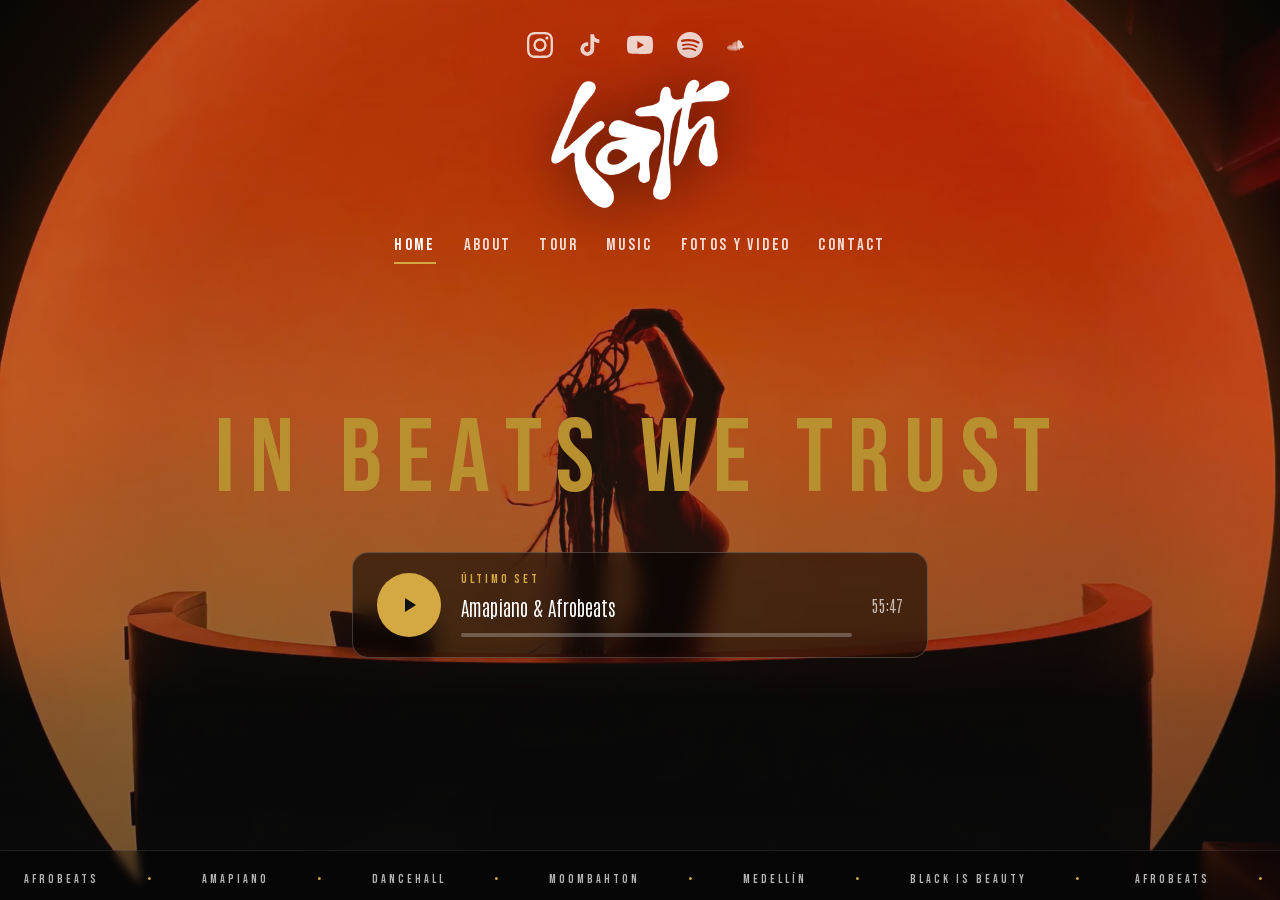
==== commit bfacb05e: "feat: fondo del home entra como un amanecer y late con la música El fondo se abre en un círculo que " ====
--- a/index.html
+++ b/index.html
@@ -3,7 +3,7 @@
 <head>
     <meta charset="UTF-8">
     <meta name="viewport" content="width=device-width, initial-scale=1.0">
-    <script>try{if(!sessionStorage.getItem('kathIntro')&&!matchMedia('(prefers-reduced-motion: reduce)').matches){var d=document.documentElement;d.classList.add('intro');sessionStorage.setItem('kathIntro','1');document.addEventListener('DOMContentLoaded',function(){var i=document.querySelector('header > a > img'),go=function(){d.classList.add('go')};if(!i||i.complete)return go();i.addEventListener('load',go);i.addEventListener('error',go);setTimeout(go,2000)})}}catch(e){}</script>
+    <script>try{if(!matchMedia('(prefers-reduced-motion: reduce)').matches){var d=document.documentElement;d.classList.add('intro');sessionStorage.setItem('kathIntro','1');var n=2,go=function(){if(--n<=0)d.classList.add('go')},b=new Image();b.onload=b.onerror=go;b.src='img/bg-home.webp';document.addEventListener('DOMContentLoaded',function(){var i=document.querySelector('header > a > img');if(!i||i.complete)go();else{i.addEventListener('load',go);i.addEventListener('error',go)}setTimeout(function(){d.classList.add('go')},2000)})}}catch(e){}</script>
     <title>DJ Kath | DJ de Afrobeats y Amapiano en Medellín</title>
     <meta name="description" content="DJ Kath, DJ y directora creativa de Medellín. Afrobeats, Amapiano, Dancehall y Moombahton. Escucha sus sets y contrátala para tu evento.">
     <link rel="canonical" href="https://djkath.com/">
@@ -25,7 +25,7 @@
     <link rel="apple-touch-icon" href="img/apple-touch-icon.png">
     <link rel="preload" href="fonts/bebas-neue-latin.woff2" as="font" type="font/woff2" crossorigin>
     <link rel="preload" href="fonts/antonio-latin.woff2" as="font" type="font/woff2" crossorigin>
-    <link rel="stylesheet" href="assets/app.css">
+    <link rel="stylesheet" href="assets/app.css?v=2">
     <style>
         body { font-family: 'Antonio', system-ui, sans-serif; font-weight: 300; background: #0F0F0F; }
         html { scroll-behavior: smooth; }
@@ -149,25 +149,25 @@
         }
         @keyframes kRise { from { opacity: 0; transform: translateY(26px); } to { opacity: 1; transform: none; } }
         @keyframes kLine { from { transform: scaleX(0); } to { transform: scaleX(1); } }
-        html.intro:not(.go) header *, html.intro:not(.go) #menuBtn, html.intro:not(.go) .hero-tagline, html.intro:not(.go) #scPlayer { animation-play-state: paused !important; }
-        html.intro header .social-icon { animation: kDrop .9s cubic-bezier(.16, 1, .3, 1) backwards; }
-        html.intro header .social-icon:nth-child(1) { animation-delay: .20s; }
-        html.intro header .social-icon:nth-child(2) { animation-delay: .32s; }
-        html.intro header .social-icon:nth-child(3) { animation-delay: .44s; }
-        html.intro header .social-icon:nth-child(4) { animation-delay: .56s; }
-        html.intro header .social-icon:nth-child(5) { animation-delay: .68s; }
-        html.intro header > a > img { animation: kWrite 2.2s cubic-bezier(.45, 0, .25, 1) .5s backwards; }
-        html.intro header .nav-link { animation: kRise .9s cubic-bezier(.16, 1, .3, 1) backwards; }
-        html.intro header .nav-link:nth-child(1) { animation-delay: 1.90s; }
-        html.intro header .nav-link:nth-child(2) { animation-delay: 2.04s; }
-        html.intro header .nav-link:nth-child(3) { animation-delay: 2.18s; }
-        html.intro header .nav-link:nth-child(4) { animation-delay: 2.32s; }
-        html.intro header .nav-link:nth-child(5) { animation-delay: 2.46s; }
-        html.intro header .nav-link:nth-child(6) { animation-delay: 2.60s; }
-        html.intro header .nav-link.active::after { animation: kLine .8s cubic-bezier(.16, 1, .3, 1) 3.2s backwards; }
-        html.intro #menuBtn { animation: kDrop .9s cubic-bezier(.16, 1, .3, 1) 1.9s backwards; }
-        html.intro .hero-tagline { animation-delay: 2.6s; }
-        html.intro #scPlayer { animation-delay: 3.1s; }
+        html.intro:not(.go) .page-bg, html.intro:not(.go) .sun-glow, html.intro:not(.go) header *, html.intro:not(.go) #menuBtn, html.intro:not(.go) .hero-tagline, html.intro:not(.go) #scPlayer { animation-play-state: paused !important; }
+        html.intro header .social-icon { animation: kDrop .7s cubic-bezier(.16, 1, .3, 1) backwards; }
+        html.intro header .social-icon:nth-child(1) { animation-delay: .15s; }
+        html.intro header .social-icon:nth-child(2) { animation-delay: .24s; }
+        html.intro header .social-icon:nth-child(3) { animation-delay: .33s; }
+        html.intro header .social-icon:nth-child(4) { animation-delay: .42s; }
+        html.intro header .social-icon:nth-child(5) { animation-delay: .51s; }
+        html.intro header > a > img { animation: kWrite 1.6s cubic-bezier(.45, 0, .25, 1) .35s backwards; }
+        html.intro header .nav-link { animation: kRise .7s cubic-bezier(.16, 1, .3, 1) backwards; }
+        html.intro header .nav-link:nth-child(1) { animation-delay: 1.35s; }
+        html.intro header .nav-link:nth-child(2) { animation-delay: 1.45s; }
+        html.intro header .nav-link:nth-child(3) { animation-delay: 1.55s; }
+        html.intro header .nav-link:nth-child(4) { animation-delay: 1.65s; }
+        html.intro header .nav-link:nth-child(5) { animation-delay: 1.75s; }
+        html.intro header .nav-link:nth-child(6) { animation-delay: 1.85s; }
+        html.intro header .nav-link.active::after { animation: kLine .6s cubic-bezier(.16, 1, .3, 1) 2.3s backwards; }
+        html.intro #menuBtn { animation: kDrop .7s cubic-bezier(.16, 1, .3, 1) 1.35s backwards; }
+        html.intro .hero-tagline { animation-delay: 1.85s; }
+        html.intro #scPlayer { animation-delay: 2.2s; }
         /* Menú: al pasar el mouse la palabra se voltea en espejo (HOME -> EMOH) y vuelve al salir.
            Gira el span interno, no el enlace, para que el área del mouse no se achique a mitad del giro. */
         header .nav-link .fw { display: inline-block; }
@@ -176,6 +176,34 @@
         }
         @media (prefers-reduced-motion: no-preference) {
             header .nav-link .fw { transition: transform .55s cubic-bezier(.65, 0, .35, 1); }
+        }
+
+        /* Amanecer: el fondo entra como un sol que sale. --cx/--cy/--r ubican el disco de la foto
+           en pantalla (los calcula un script junto a .page-bg). */
+        .page-bg { transform-origin: var(--cx, 50%) var(--cy, 50%); }
+        @keyframes sunRise {
+            0%   { clip-path: circle(0px at var(--cx) var(--cy)); transform: scale(1.14); filter: brightness(.35) saturate(.5); }
+            62%  { clip-path: circle(var(--r) at var(--cx) var(--cy)); filter: brightness(1.18) saturate(1.1); }
+            100% { clip-path: circle(150vmax at var(--cx) var(--cy)); transform: scale(1); filter: brightness(1) saturate(1); }
+        }
+        html.intro .page-bg { animation: sunRise 1.9s cubic-bezier(.6, 0, .2, 1) backwards; }
+
+        /* Halo alrededor del sol: respira en reposo y late con la música */
+        .sun-glow {
+            position: fixed; inset: 0; z-index: -1; pointer-events: none; opacity: .45;
+            background: radial-gradient(circle calc(var(--r, 50vw) * 1.3) at var(--cx, 50%) var(--cy, 50%),
+                rgba(255,170,90,.16) 0%, rgba(255,120,40,.08) 58%, rgba(255,110,30,.42) 76%,
+                rgba(255,90,20,.12) 84%, rgba(255,90,20,0) 100%);
+            /* No brillar sobre la cabina: se apaga justo debajo de su borde (--booth) */
+            -webkit-mask-image: linear-gradient(#000 calc(var(--booth, 70%) - 30px), transparent calc(var(--booth, 70%) + 50px));
+                    mask-image: linear-gradient(#000 calc(var(--booth, 70%) - 30px), transparent calc(var(--booth, 70%) + 50px));
+        }
+        @keyframes glowFlash { 0% { opacity: 0; } 40% { opacity: 1; } 100% { opacity: .45; } }
+        @keyframes glowBreathe { 0%, 100% { opacity: .45; } 50% { opacity: .7; } }
+        @media (prefers-reduced-motion: no-preference) {
+            .sun-glow { animation: glowBreathe 6s ease-in-out infinite; }
+            html.intro .sun-glow { animation: glowFlash 1.2s ease-out 1.1s backwards, glowBreathe 6s ease-in-out 2.3s infinite; }
+            html.beat-on .sun-glow { animation: none; }
         }
     </style>
     <script type="application/ld+json">
@@ -230,6 +258,32 @@
         </div>
     </aside>
     <div class="page-bg" style="background-image:url('img/bg-home.webp')"></div>
+    <div class="sun-glow" aria-hidden="true"></div>
+    <script>
+      // Ubica el disco del sol en pantalla. En la foto (1920x2560, background cover + center)
+      // el centro está en x 50 %, y 51 % y el radio es 49,7 % del ancho.
+      (function(){
+        var r=document.documentElement;
+        function place(){
+          var w=innerWidth, h=innerHeight, s=Math.max(w/1920, h/2560);
+          r.style.setProperty('--cx', w/2+'px');
+          r.style.setProperty('--cy', (h/2 + .01*2560*s)+'px');
+          r.style.setProperty('--r', (.497*1920*s)+'px');
+          r.style.setProperty('--booth', (h/2 + .12*2560*s)+'px'); // borde de la cabina: y 62 % de la foto
+        }
+        place(); addEventListener('resize', place);
+
+        // Pulso del fondo en cada beat (lo llama heroPulse). Más fuerte en el tiempo 1 del compás.
+        var calm=matchMedia('(prefers-reduced-motion: reduce)');
+        window.sunBeat=function(accent, ms){
+          if(calm.matches) return;
+          var bg=document.querySelector('.page-bg'), glow=document.querySelector('.sun-glow');
+          bg.animate([{transform:'scale('+(accent?1.035:1.014)+')'},{transform:'scale(1)'}],
+            {duration:ms*.9, easing:'cubic-bezier(.2,.8,.3,1)'});
+          glow.animate([{opacity:accent?1:.75},{opacity:.45}], {duration:ms, easing:'ease-out'});
+        };
+      })();
+    </script>
 
     <header class="flex flex-col items-center pt-8 px-6">
         <div class="flex items-center gap-6 mb-5">
@@ -357,6 +411,7 @@
               function beat(){
                 var accent=(beatCount % 4 === 0);
                 flash(accent ? ['beat','accent'] : ['beat']);
+                if(window.sunBeat) window.sunBeat(accent, beatMs);
                 if(accent) flash(['beat','accent']);
                 else if(beatCount % 2 === 1) flash(['beat']);
                 beatCount++;
@@ -403,6 +458,7 @@
           iPause.classList.toggle('hidden', !on);
           btn.setAttribute('aria-label', on ? 'Pausar último set' : 'Reproducir último set');
           if(eq) eq.classList.toggle('on', on);
+          document.documentElement.classList.toggle('beat-on', on);
           if(window.heroPulse) on ? window.heroPulse.start(BEAT_MS) : window.heroPulse.stop();
         }
 
--- a/assets/app.css
+++ b/assets/app.css
@@ -1 +1 @@
-*,:after,:before{--tw-border-spacing-x:0;--tw-border-spacing-y:0;--tw-translate-x:0;--tw-translate-y:0;--tw-rotate:0;--tw-skew-x:0;--tw-skew-y:0;--tw-scale-x:1;--tw-scale-y:1;--tw-pan-x: ;--tw-pan-y: ;--tw-pinch-zoom: ;--tw-scroll-snap-strictness:proximity;--tw-gradient-from-position: ;--tw-gradient-via-position: ;--tw-gradient-to-position: ;--tw-ordinal: ;--tw-slashed-zero: ;--tw-numeric-figure: ;--tw-numeric-spacing: ;--tw-numeric-fraction: ;--tw-ring-inset: ;--tw-ring-offset-width:0px;--tw-ring-offset-color:#fff;--tw-ring-color:rgba(59,130,246,.5);--tw-ring-offset-shadow:0 0 #0000;--tw-ring-shadow:0 0 #0000;--tw-shadow:0 0 #0000;--tw-shadow-colored:0 0 #0000;--tw-blur: ;--tw-brightness: ;--tw-contrast: ;--tw-grayscale: ;--tw-hue-rotate: ;--tw-invert: ;--tw-saturate: ;--tw-sepia: ;--tw-drop-shadow: ;--tw-backdrop-blur: ;--tw-backdrop-brightness: ;--tw-backdrop-contrast: ;--tw-backdrop-grayscale: ;--tw-backdrop-hue-rotate: ;--tw-backdrop-invert: ;--tw-backdrop-opacity: ;--tw-backdrop-saturate: ;--tw-backdrop-sepia: ;--tw-contain-size: ;--tw-contain-layout: ;--tw-contain-paint: ;--tw-contain-style: }::backdrop{--tw-border-spacing-x:0;--tw-border-spacing-y:0;--tw-translate-x:0;--tw-translate-y:0;--tw-rotate:0;--tw-skew-x:0;--tw-skew-y:0;--tw-scale-x:1;--tw-scale-y:1;--tw-pan-x: ;--tw-pan-y: ;--tw-pinch-zoom: ;--tw-scroll-snap-strictness:proximity;--tw-gradient-from-position: ;--tw-gradient-via-position: ;--tw-gradient-to-position: ;--tw-ordinal: ;--tw-slashed-zero: ;--tw-numeric-figure: ;--tw-numeric-spacing: ;--tw-numeric-fraction: ;--tw-ring-inset: ;--tw-ring-offset-width:0px;--tw-ring-offset-color:#fff;--tw-ring-color:rgba(59,130,246,.5);--tw-ring-offset-shadow:0 0 #0000;--tw-ring-shadow:0 0 #0000;--tw-shadow:0 0 #0000;--tw-shadow-colored:0 0 #0000;--tw-blur: ;--tw-brightness: ;--tw-contrast: ;--tw-grayscale: ;--tw-hue-rotate: ;--tw-invert: ;--tw-saturate: ;--tw-sepia: ;--tw-drop-shadow: ;--tw-backdrop-blur: ;--tw-backdrop-brightness: ;--tw-backdrop-contrast: ;--tw-backdrop-grayscale: ;--tw-backdrop-hue-rotate: ;--tw-backdrop-invert: ;--tw-backdrop-opacity: ;--tw-backdrop-saturate: ;--tw-backdrop-sepia: ;--tw-contain-size: ;--tw-contain-layout: ;--tw-contain-paint: ;--tw-contain-style: }/*! tailwindcss v3.4.19 | MIT License | https://tailwindcss.com*/*,:after,:before{border:0 solid #e5e7eb;box-sizing:border-box}:after,:before{--tw-content:""}:host,html{line-height:1.5;-webkit-text-size-adjust:100%;font-family:ui-sans-serif,system-ui,sans-serif,Apple Color Emoji,Segoe UI Emoji,Segoe UI Symbol,Noto Color Emoji;font-feature-settings:normal;font-variation-settings:normal;-moz-tab-size:4;-o-tab-size:4;tab-size:4;-webkit-tap-highlight-color:transparent}body{line-height:inherit;margin:0}hr{border-top-width:1px;color:inherit;height:0}abbr:where([title]){-webkit-text-decoration:underline dotted;text-decoration:underline dotted}h1,h2,h3,h4,h5,h6{font-size:inherit;font-weight:inherit}a{color:inherit;text-decoration:inherit}b,strong{font-weight:bolder}code,kbd,pre,samp{font-family:ui-monospace,SFMono-Regular,Menlo,Monaco,Consolas,Liberation Mono,Courier New,monospace;font-feature-settings:normal;font-size:1em;font-variation-settings:normal}small{font-size:80%}sub,sup{font-size:75%;line-height:0;position:relative;vertical-align:baseline}sub{bottom:-.25em}sup{top:-.5em}table{border-collapse:collapse;border-color:inherit;text-indent:0}button,input,optgroup,select,textarea{color:inherit;font-family:inherit;font-feature-settings:inherit;font-size:100%;font-variation-settings:inherit;font-weight:inherit;letter-spacing:inherit;line-height:inherit;margin:0;padding:0}button,select{text-transform:none}button,input:where([type=button]),input:where([type=reset]),input:where([type=submit]){-webkit-appearance:button;background-color:transparent;background-image:none}:-moz-focusring{outline:auto}:-moz-ui-invalid{box-shadow:none}progress{vertical-align:baseline}::-webkit-inner-spin-button,::-webkit-outer-spin-button{height:auto}[type=search]{-webkit-appearance:textfield;outline-offset:-2px}::-webkit-search-decoration{-webkit-appearance:none}::-webkit-file-upload-button{-webkit-appearance:button;font:inherit}summary{display:list-item}blockquote,dd,dl,figure,h1,h2,h3,h4,h5,h6,hr,p,pre{margin:0}fieldset{margin:0}fieldset,legend{padding:0}menu,ol,ul{list-style:none;margin:0;padding:0}dialog{padding:0}textarea{resize:vertical}input::-moz-placeholder,textarea::-moz-placeholder{color:#9ca3af;opacity:1}input::placeholder,textarea::placeholder{color:#9ca3af;opacity:1}[role=button],button{cursor:pointer}:disabled{cursor:default}audio,canvas,embed,iframe,img,object,svg,video{display:block;vertical-align:middle}img,video{height:auto;max-width:100%}[hidden]:where(:not([hidden=until-found])){display:none}.sr-only{height:1px;margin:-1px;overflow:hidden;padding:0;position:absolute;width:1px;clip:rect(0,0,0,0);border-width:0;white-space:nowrap}.pointer-events-none{pointer-events:none}.fixed{position:fixed}.absolute{position:absolute}.relative{position:relative}.inset-0{inset:0}.bottom-0{bottom:0}.left-0{left:0}.right-0{right:0}.right-5{right:1.25rem}.right-6{right:1.5rem}.top-0{top:0}.top-5{top:1.25rem}.top-6{top:1.5rem}.z-40{z-index:40}.z-50{z-index:50}.z-\[60\]{z-index:60}.z-\[70\]{z-index:70}.col-span-2{grid-column:span 2/span 2}.mx-auto{margin-left:auto;margin-right:auto}.mb-10{margin-bottom:2.5rem}.mb-12{margin-bottom:3rem}.mb-14{margin-bottom:3.5rem}.mb-2{margin-bottom:.5rem}.mb-4{margin-bottom:1rem}.mb-5{margin-bottom:1.25rem}.mb-8{margin-bottom:2rem}.mt-1{margin-top:.25rem}.mt-1\.5{margin-top:.375rem}.mt-10{margin-top:2.5rem}.mt-12{margin-top:3rem}.mt-14{margin-top:3.5rem}.mt-16{margin-top:4rem}.mt-2{margin-top:.5rem}.mt-20{margin-top:5rem}.mt-3{margin-top:.75rem}.mt-6{margin-top:1.5rem}.mt-8{margin-top:2rem}.mt-auto{margin-top:auto}.block{display:block}.inline-block{display:inline-block}.flex{display:flex}.grid{display:grid}.hidden{display:none}.aspect-\[16\/9\]{aspect-ratio:16/9}.aspect-\[4\/3\]{aspect-ratio:4/3}.aspect-\[9\/16\]{aspect-ratio:9/16}.h-14{height:3.5rem}.h-\[4px\]{height:4px}.h-full{height:100%}.h-px{height:1px}.max-h-\[85vh\]{max-height:85vh}.min-h-\[100svh\]{min-height:100svh}.w-0{width:0}.w-14{width:3.5rem}.w-72{width:18rem}.w-\[150px\]{width:150px}.w-full{width:100%}.min-w-0{min-width:0}.max-w-3xl{max-width:48rem}.max-w-5xl{max-width:64rem}.max-w-\[80vw\]{max-width:80vw}.max-w-full{max-width:100%}.max-w-xl{max-width:36rem}.flex-1{flex:1 1 0%}.shrink-0{flex-shrink:0}.translate-x-full{--tw-translate-x:100%}.transform,.translate-x-full{transform:translate(var(--tw-translate-x),var(--tw-translate-y)) rotate(var(--tw-rotate)) skewX(var(--tw-skew-x)) skewY(var(--tw-skew-y)) scaleX(var(--tw-scale-x)) scaleY(var(--tw-scale-y))}.cursor-pointer{cursor:pointer}.columns-2{-moz-columns:2;column-count:2}.break-inside-avoid{-moz-column-break-inside:avoid;break-inside:avoid}.grid-cols-2{grid-template-columns:repeat(2,minmax(0,1fr))}.flex-col{flex-direction:column}.items-start{align-items:flex-start}.items-center{align-items:center}.items-baseline{align-items:baseline}.justify-center{justify-content:center}.gap-2{gap:.5rem}.gap-3{gap:.75rem}.gap-4{gap:1rem}.gap-6{gap:1.5rem}.gap-7{gap:1.75rem}.gap-8{gap:2rem}.space-y-10>:not([hidden])~:not([hidden]){--tw-space-y-reverse:0;margin-bottom:calc(2.5rem*var(--tw-space-y-reverse));margin-top:calc(2.5rem*(1 - var(--tw-space-y-reverse)))}.space-y-5>:not([hidden])~:not([hidden]){--tw-space-y-reverse:0;margin-bottom:calc(1.25rem*var(--tw-space-y-reverse));margin-top:calc(1.25rem*(1 - var(--tw-space-y-reverse)))}.divide-y>:not([hidden])~:not([hidden]){--tw-divide-y-reverse:0;border-bottom-width:calc(1px*var(--tw-divide-y-reverse));border-top-width:calc(1px*(1 - var(--tw-divide-y-reverse)))}.divide-white\/10>:not([hidden])~:not([hidden]){border-color:hsla(0,0%,100%,.1)}.self-end{align-self:flex-end}.overflow-hidden{overflow:hidden}.overflow-x-auto{overflow-x:auto}.truncate{overflow:hidden;text-overflow:ellipsis;white-space:nowrap}.break-all{word-break:break-all}.rounded{border-radius:.25rem}.rounded-2xl{border-radius:1rem}.rounded-\[10px\]{border-radius:10px}.rounded-full{border-radius:9999px}.rounded-lg{border-radius:.5rem}.rounded-xl{border-radius:.75rem}.border{border-width:1px}.border-l{border-left-width:1px}.border-t{border-top-width:1px}.border-white\/10{border-color:hsla(0,0%,100%,.1)}.border-white\/15{border-color:hsla(0,0%,100%,.15)}.border-white\/20{border-color:hsla(0,0%,100%,.2)}.bg-amber{--tw-bg-opacity:1;background-color:rgb(212 168 67/var(--tw-bg-opacity,1))}.bg-black{--tw-bg-opacity:1;background-color:rgb(0 0 0/var(--tw-bg-opacity,1))}.bg-black\/30{background-color:rgba(0,0,0,.3)}.bg-black\/40{background-color:rgba(0,0,0,.4)}.bg-black\/55{background-color:rgba(0,0,0,.55)}.bg-black\/60{background-color:rgba(0,0,0,.6)}.bg-black\/90{background-color:rgba(0,0,0,.9)}.bg-ink\/95{background-color:hsla(0,0%,6%,.95)}.bg-white\/15{background-color:hsla(0,0%,100%,.15)}.bg-white\/25{background-color:hsla(0,0%,100%,.25)}.object-contain{-o-object-fit:contain;object-fit:contain}.object-cover{-o-object-fit:cover;object-fit:cover}.p-2{padding:.5rem}.p-5{padding:1.25rem}.p-6{padding:1.5rem}.px-5{padding-left:1.25rem;padding-right:1.25rem}.px-6{padding-left:1.5rem;padding-right:1.5rem}.px-8{padding-left:2rem;padding-right:2rem}.py-14{padding-bottom:3.5rem;padding-top:3.5rem}.py-16{padding-bottom:4rem;padding-top:4rem}.py-3{padding-bottom:.75rem;padding-top:.75rem}.py-4{padding-bottom:1rem;padding-top:1rem}.pb-10{padding-bottom:2.5rem}.pb-24{padding-bottom:6rem}.pt-8{padding-top:2rem}.text-left{text-align:left}.text-center{text-align:center}.text-justify{text-align:justify}.font-display{font-family:Bebas Neue,system-ui,sans-serif}.text-2xl{font-size:1.5rem;line-height:2rem}.text-3xl{font-size:1.875rem;line-height:2.25rem}.text-4xl{font-size:2.25rem;line-height:2.5rem}.text-5xl{font-size:3rem;line-height:1}.text-\[\.78rem\]{font-size:.78rem}.text-\[17px\]{font-size:17px}.text-lg{font-size:1.125rem;line-height:1.75rem}.text-sm{font-size:.875rem;line-height:1.25rem}.text-xs{font-size:.75rem;line-height:1rem}.font-medium{font-weight:500}.uppercase{text-transform:uppercase}.tabular-nums{--tw-numeric-spacing:tabular-nums;font-variant-numeric:var(--tw-ordinal) var(--tw-slashed-zero) var(--tw-numeric-figure) var(--tw-numeric-spacing) var(--tw-numeric-fraction)}.leading-none{line-height:1}.leading-relaxed{line-height:1.625}.tracking-\[\.04em\]{letter-spacing:.04em}.tracking-\[\.08em\]{letter-spacing:.08em}.tracking-\[\.12em\]{letter-spacing:.12em}.tracking-\[\.15em\]{letter-spacing:.15em}.tracking-\[\.18em\]{letter-spacing:.18em}.tracking-\[\.22em\]{letter-spacing:.22em}.tracking-\[\.25em\]{letter-spacing:.25em}.tracking-\[\.28em\]{letter-spacing:.28em}.tracking-\[\.3em\]{letter-spacing:.3em}.text-amber{--tw-text-opacity:1;color:rgb(212 168 67/var(--tw-text-opacity,1))}.text-amber\/80{color:rgba(212,168,67,.8)}.text-ink{--tw-text-opacity:1;color:rgb(15 15 15/var(--tw-text-opacity,1))}.text-white{--tw-text-opacity:1;color:rgb(255 255 255/var(--tw-text-opacity,1))}.text-white\/50{color:hsla(0,0%,100%,.5)}.text-white\/60{color:hsla(0,0%,100%,.6)}.text-white\/70{color:hsla(0,0%,100%,.7)}.text-white\/80{color:hsla(0,0%,100%,.8)}.text-white\/85{color:hsla(0,0%,100%,.85)}.opacity-0{opacity:0}.shadow-2xl{--tw-shadow:0 25px 50px -12px rgba(0,0,0,.25);--tw-shadow-colored:0 25px 50px -12px var(--tw-shadow-color)}.shadow-2xl,.shadow-\[0_10px_40px_rgba\(0\2c 0\2c 0\2c \.6\)\]{box-shadow:var(--tw-ring-offset-shadow,0 0 #0000),var(--tw-ring-shadow,0 0 #0000),var(--tw-shadow)}.shadow-\[0_10px_40px_rgba\(0\2c 0\2c 0\2c \.6\)\]{--tw-shadow:0 10px 40px rgba(0,0,0,.6);--tw-shadow-colored:0 10px 40px var(--tw-shadow-color)}.ring-1{--tw-ring-offset-shadow:var(--tw-ring-inset) 0 0 0 var(--tw-ring-offset-width) var(--tw-ring-offset-color);--tw-ring-shadow:var(--tw-ring-inset) 0 0 0 calc(1px + var(--tw-ring-offset-width)) var(--tw-ring-color);box-shadow:var(--tw-ring-offset-shadow),var(--tw-ring-shadow),var(--tw-shadow,0 0 #0000)}.ring-inset{--tw-ring-inset:inset}.ring-amber\/40{--tw-ring-color:rgba(212,168,67,.4)}.ring-white\/10{--tw-ring-color:hsla(0,0%,100%,.1)}.drop-shadow-\[0_4px_30px_rgba\(0\2c 0\2c 0\2c \.6\)\]{--tw-drop-shadow:drop-shadow(0 4px 30px rgba(0,0,0,.6));filter:var(--tw-blur) var(--tw-brightness) var(--tw-contrast) var(--tw-grayscale) var(--tw-hue-rotate) var(--tw-invert) var(--tw-saturate) var(--tw-sepia) var(--tw-drop-shadow)}.backdrop-blur-md{--tw-backdrop-blur:blur(12px)}.backdrop-blur-md,.backdrop-blur-sm{-webkit-backdrop-filter:var(--tw-backdrop-blur) var(--tw-backdrop-brightness) var(--tw-backdrop-contrast) var(--tw-backdrop-grayscale) var(--tw-backdrop-hue-rotate) var(--tw-backdrop-invert) var(--tw-backdrop-opacity) var(--tw-backdrop-saturate) var(--tw-backdrop-sepia);backdrop-filter:var(--tw-backdrop-blur) var(--tw-backdrop-brightness) var(--tw-backdrop-contrast) var(--tw-backdrop-grayscale) var(--tw-backdrop-hue-rotate) var(--tw-backdrop-invert) var(--tw-backdrop-opacity) var(--tw-backdrop-saturate) var(--tw-backdrop-sepia)}.backdrop-blur-sm{--tw-backdrop-blur:blur(4px)}.transition{transition-duration:.15s;transition-property:color,background-color,border-color,text-decoration-color,fill,stroke,opacity,box-shadow,transform,filter,-webkit-backdrop-filter;transition-property:color,background-color,border-color,text-decoration-color,fill,stroke,opacity,box-shadow,transform,filter,backdrop-filter;transition-property:color,background-color,border-color,text-decoration-color,fill,stroke,opacity,box-shadow,transform,filter,backdrop-filter,-webkit-backdrop-filter;transition-timing-function:cubic-bezier(.4,0,.2,1)}.transition-opacity{transition-duration:.15s;transition-property:opacity;transition-timing-function:cubic-bezier(.4,0,.2,1)}.transition-transform{transition-duration:.15s;transition-property:transform;transition-timing-function:cubic-bezier(.4,0,.2,1)}.duration-300{transition-duration:.3s}.duration-500{transition-duration:.5s}.ease-in-out{transition-timing-function:cubic-bezier(.4,0,.2,1)}.ease-out{transition-timing-function:cubic-bezier(0,0,.2,1)}.\[hyphens\:auto\]{-webkit-hyphens:auto;hyphens:auto}@font-face{font-display:swap;font-family:Antonio;font-style:normal;font-weight:200 500;src:url(../fonts/antonio-latin.woff2) format("woff2");unicode-range:u+00??,u+0131,u+0152-0153,u+02bb-02bc,u+02c6,u+02da,u+02dc,u+0304,u+0308,u+0329,u+2000-206f,u+20ac,u+2122,u+2191,u+2193,u+2212,u+2215,u+feff,u+fffd}@font-face{font-display:swap;font-family:Bebas Neue;font-style:normal;font-weight:400;src:url(../fonts/bebas-neue-latin.woff2) format("woff2");unicode-range:u+00??,u+0131,u+0152-0153,u+02bb-02bc,u+02c6,u+02da,u+02dc,u+0304,u+0308,u+0329,u+2000-206f,u+20ac,u+2122,u+2191,u+2193,u+2212,u+2215,u+feff,u+fffd}.hover\:border-amber\/70:hover{border-color:rgba(212,168,67,.7)}.hover\:bg-black\/55:hover{background-color:rgba(0,0,0,.55)}.hover\:bg-warm:hover{--tw-bg-opacity:1;background-color:rgb(249 115 22/var(--tw-bg-opacity,1))}.hover\:text-amber:hover{--tw-text-opacity:1;color:rgb(212 168 67/var(--tw-text-opacity,1))}.hover\:text-warm:hover{--tw-text-opacity:1;color:rgb(249 115 22/var(--tw-text-opacity,1))}.group:hover .group-hover\:scale-105{--tw-scale-x:1.05;--tw-scale-y:1.05;transform:translate(var(--tw-translate-x),var(--tw-translate-y)) rotate(var(--tw-rotate)) skewX(var(--tw-skew-x)) skewY(var(--tw-skew-y)) scaleX(var(--tw-scale-x)) scaleY(var(--tw-scale-y))}.group:hover .group-hover\:text-amber{--tw-text-opacity:1;color:rgb(212 168 67/var(--tw-text-opacity,1))}.group:hover .group-hover\:ring-2{--tw-ring-offset-shadow:var(--tw-ring-inset) 0 0 0 var(--tw-ring-offset-width) var(--tw-ring-offset-color);--tw-ring-shadow:var(--tw-ring-inset) 0 0 0 calc(2px + var(--tw-ring-offset-width)) var(--tw-ring-color);box-shadow:var(--tw-ring-offset-shadow),var(--tw-ring-shadow),var(--tw-shadow,0 0 #0000)}.group:hover .group-hover\:ring-amber\/80{--tw-ring-color:rgba(212,168,67,.8)}@media (min-width:640px){.sm\:col-span-3{grid-column:span 3/span 3}.sm\:mt-10{margin-top:2.5rem}.sm\:flex{display:flex}.sm\:hidden{display:none}.sm\:h-16{height:4rem}.sm\:w-16{width:4rem}.sm\:w-\[180px\]{width:180px}.sm\:columns-3{-moz-columns:3;column-count:3}.sm\:grid-cols-2{grid-template-columns:repeat(2,minmax(0,1fr))}.sm\:grid-cols-3{grid-template-columns:repeat(3,minmax(0,1fr))}.sm\:flex-wrap{flex-wrap:wrap}.sm\:items-center{align-items:center}.sm\:justify-center{justify-content:center}.sm\:gap-12{gap:3rem}.sm\:gap-4{gap:1rem}.sm\:gap-5{gap:1.25rem}.sm\:gap-x-7{-moz-column-gap:1.75rem;column-gap:1.75rem}.sm\:px-6{padding-left:1.5rem;padding-right:1.5rem}.sm\:py-5{padding-bottom:1.25rem;padding-top:1.25rem}.sm\:text-3xl{font-size:1.875rem;line-height:2.25rem}.sm\:text-4xl{font-size:2.25rem;line-height:2.5rem}.sm\:text-5xl{font-size:3rem;line-height:1}.sm\:text-6xl{font-size:3.75rem;line-height:1}.sm\:text-base{font-size:1rem;line-height:1.5rem}.sm\:text-lg{font-size:1.125rem;line-height:1.75rem}.sm\:text-xl{font-size:1.25rem;line-height:1.75rem}}@media (min-width:768px){.md\:sticky{position:sticky}.md\:top-10{top:2.5rem}.md\:grid-cols-\[minmax\(0\2c 38\%\)_1fr\]{grid-template-columns:minmax(0,38%) 1fr}}@media (min-width:1024px){.lg\:col-span-2{grid-column:span 2/span 2}.lg\:grid-cols-4{grid-template-columns:repeat(4,minmax(0,1fr))}.lg\:gap-12{gap:3rem}}.\[\&\>button\]\:mb-3>button{margin-bottom:.75rem}+*,:after,:before{--tw-border-spacing-x:0;--tw-border-spacing-y:0;--tw-translate-x:0;--tw-translate-y:0;--tw-rotate:0;--tw-skew-x:0;--tw-skew-y:0;--tw-scale-x:1;--tw-scale-y:1;--tw-pan-x: ;--tw-pan-y: ;--tw-pinch-zoom: ;--tw-scroll-snap-strictness:proximity;--tw-gradient-from-position: ;--tw-gradient-via-position: ;--tw-gradient-to-position: ;--tw-ordinal: ;--tw-slashed-zero: ;--tw-numeric-figure: ;--tw-numeric-spacing: ;--tw-numeric-fraction: ;--tw-ring-inset: ;--tw-ring-offset-width:0px;--tw-ring-offset-color:#fff;--tw-ring-color:rgba(59,130,246,.5);--tw-ring-offset-shadow:0 0 #0000;--tw-ring-shadow:0 0 #0000;--tw-shadow:0 0 #0000;--tw-shadow-colored:0 0 #0000;--tw-blur: ;--tw-brightness: ;--tw-contrast: ;--tw-grayscale: ;--tw-hue-rotate: ;--tw-invert: ;--tw-saturate: ;--tw-sepia: ;--tw-drop-shadow: ;--tw-backdrop-blur: ;--tw-backdrop-brightness: ;--tw-backdrop-contrast: ;--tw-backdrop-grayscale: ;--tw-backdrop-hue-rotate: ;--tw-backdrop-invert: ;--tw-backdrop-opacity: ;--tw-backdrop-saturate: ;--tw-backdrop-sepia: ;--tw-contain-size: ;--tw-contain-layout: ;--tw-contain-paint: ;--tw-contain-style: }::backdrop{--tw-border-spacing-x:0;--tw-border-spacing-y:0;--tw-translate-x:0;--tw-translate-y:0;--tw-rotate:0;--tw-skew-x:0;--tw-skew-y:0;--tw-scale-x:1;--tw-scale-y:1;--tw-pan-x: ;--tw-pan-y: ;--tw-pinch-zoom: ;--tw-scroll-snap-strictness:proximity;--tw-gradient-from-position: ;--tw-gradient-via-position: ;--tw-gradient-to-position: ;--tw-ordinal: ;--tw-slashed-zero: ;--tw-numeric-figure: ;--tw-numeric-spacing: ;--tw-numeric-fraction: ;--tw-ring-inset: ;--tw-ring-offset-width:0px;--tw-ring-offset-color:#fff;--tw-ring-color:rgba(59,130,246,.5);--tw-ring-offset-shadow:0 0 #0000;--tw-ring-shadow:0 0 #0000;--tw-shadow:0 0 #0000;--tw-shadow-colored:0 0 #0000;--tw-blur: ;--tw-brightness: ;--tw-contrast: ;--tw-grayscale: ;--tw-hue-rotate: ;--tw-invert: ;--tw-saturate: ;--tw-sepia: ;--tw-drop-shadow: ;--tw-backdrop-blur: ;--tw-backdrop-brightness: ;--tw-backdrop-contrast: ;--tw-backdrop-grayscale: ;--tw-backdrop-hue-rotate: ;--tw-backdrop-invert: ;--tw-backdrop-opacity: ;--tw-backdrop-saturate: ;--tw-backdrop-sepia: ;--tw-contain-size: ;--tw-contain-layout: ;--tw-contain-paint: ;--tw-contain-style: }/*! tailwindcss v3.4.19 | MIT License | https://tailwindcss.com*/*,:after,:before{border:0 solid #e5e7eb;box-sizing:border-box}:after,:before{--tw-content:""}:host,html{line-height:1.5;-webkit-text-size-adjust:100%;font-family:ui-sans-serif,system-ui,sans-serif,Apple Color Emoji,Segoe UI Emoji,Segoe UI Symbol,Noto Color Emoji;font-feature-settings:normal;font-variation-settings:normal;-moz-tab-size:4;-o-tab-size:4;tab-size:4;-webkit-tap-highlight-color:transparent}body{line-height:inherit;margin:0}hr{border-top-width:1px;color:inherit;height:0}abbr:where([title]){-webkit-text-decoration:underline dotted;text-decoration:underline dotted}h1,h2,h3,h4,h5,h6{font-size:inherit;font-weight:inherit}a{color:inherit;text-decoration:inherit}b,strong{font-weight:bolder}code,kbd,pre,samp{font-family:ui-monospace,SFMono-Regular,Menlo,Monaco,Consolas,Liberation Mono,Courier New,monospace;font-feature-settings:normal;font-size:1em;font-variation-settings:normal}small{font-size:80%}sub,sup{font-size:75%;line-height:0;position:relative;vertical-align:baseline}sub{bottom:-.25em}sup{top:-.5em}table{border-collapse:collapse;border-color:inherit;text-indent:0}button,input,optgroup,select,textarea{color:inherit;font-family:inherit;font-feature-settings:inherit;font-size:100%;font-variation-settings:inherit;font-weight:inherit;letter-spacing:inherit;line-height:inherit;margin:0;padding:0}button,select{text-transform:none}button,input:where([type=button]),input:where([type=reset]),input:where([type=submit]){-webkit-appearance:button;background-color:transparent;background-image:none}:-moz-focusring{outline:auto}:-moz-ui-invalid{box-shadow:none}progress{vertical-align:baseline}::-webkit-inner-spin-button,::-webkit-outer-spin-button{height:auto}[type=search]{-webkit-appearance:textfield;outline-offset:-2px}::-webkit-search-decoration{-webkit-appearance:none}::-webkit-file-upload-button{-webkit-appearance:button;font:inherit}summary{display:list-item}blockquote,dd,dl,figure,h1,h2,h3,h4,h5,h6,hr,p,pre{margin:0}fieldset{margin:0}fieldset,legend{padding:0}menu,ol,ul{list-style:none;margin:0;padding:0}dialog{padding:0}textarea{resize:vertical}input::-moz-placeholder,textarea::-moz-placeholder{color:#9ca3af;opacity:1}input::placeholder,textarea::placeholder{color:#9ca3af;opacity:1}[role=button],button{cursor:pointer}:disabled{cursor:default}audio,canvas,embed,iframe,img,object,svg,video{display:block;vertical-align:middle}img,video{height:auto;max-width:100%}[hidden]:where(:not([hidden=until-found])){display:none}.sr-only{height:1px;margin:-1px;overflow:hidden;padding:0;position:absolute;width:1px;clip:rect(0,0,0,0);border-width:0;white-space:nowrap}.pointer-events-none{pointer-events:none}.fixed{position:fixed}.absolute{position:absolute}.relative{position:relative}.inset-0{inset:0}.bottom-0{bottom:0}.left-0{left:0}.right-0{right:0}.right-5{right:1.25rem}.right-6{right:1.5rem}.top-0{top:0}.top-5{top:1.25rem}.top-6{top:1.5rem}.z-40{z-index:40}.z-50{z-index:50}.z-\[60\]{z-index:60}.z-\[70\]{z-index:70}.col-span-2{grid-column:span 2/span 2}.mx-auto{margin-left:auto;margin-right:auto}.mb-10{margin-bottom:2.5rem}.mb-12{margin-bottom:3rem}.mb-14{margin-bottom:3.5rem}.mb-2{margin-bottom:.5rem}.mb-4{margin-bottom:1rem}.mb-5{margin-bottom:1.25rem}.mb-8{margin-bottom:2rem}.mt-1{margin-top:.25rem}.mt-1\.5{margin-top:.375rem}.mt-10{margin-top:2.5rem}.mt-12{margin-top:3rem}.mt-14{margin-top:3.5rem}.mt-16{margin-top:4rem}.mt-2{margin-top:.5rem}.mt-20{margin-top:5rem}.mt-3{margin-top:.75rem}.mt-6{margin-top:1.5rem}.mt-8{margin-top:2rem}.mt-auto{margin-top:auto}.block{display:block}.inline-block{display:inline-block}.flex{display:flex}.grid{display:grid}.hidden{display:none}.aspect-\[16\/9\]{aspect-ratio:16/9}.aspect-\[4\/3\]{aspect-ratio:4/3}.aspect-\[9\/16\]{aspect-ratio:9/16}.h-14{height:3.5rem}.h-\[4px\]{height:4px}.h-full{height:100%}.h-px{height:1px}.max-h-\[85vh\]{max-height:85vh}.min-h-\[100svh\]{min-height:100svh}.w-0{width:0}.w-14{width:3.5rem}.w-72{width:18rem}.w-\[150px\]{width:150px}.w-full{width:100%}.min-w-0{min-width:0}.max-w-3xl{max-width:48rem}.max-w-5xl{max-width:64rem}.max-w-\[80vw\]{max-width:80vw}.max-w-full{max-width:100%}.max-w-xl{max-width:36rem}.flex-1{flex:1 1 0%}.shrink-0{flex-shrink:0}.translate-x-full{--tw-translate-x:100%}.transform,.translate-x-full{transform:translate(var(--tw-translate-x),var(--tw-translate-y)) rotate(var(--tw-rotate)) skewX(var(--tw-skew-x)) skewY(var(--tw-skew-y)) scaleX(var(--tw-scale-x)) scaleY(var(--tw-scale-y))}.cursor-pointer{cursor:pointer}.columns-2{-moz-columns:2;column-count:2}.break-inside-avoid{-moz-column-break-inside:avoid;break-inside:avoid}.grid-cols-2{grid-template-columns:repeat(2,minmax(0,1fr))}.flex-col{flex-direction:column}.items-start{align-items:flex-start}.items-center{align-items:center}.items-baseline{align-items:baseline}.justify-center{justify-content:center}.gap-2{gap:.5rem}.gap-3{gap:.75rem}.gap-4{gap:1rem}.gap-6{gap:1.5rem}.gap-7{gap:1.75rem}.gap-8{gap:2rem}.space-y-10>:not([hidden])~:not([hidden]){--tw-space-y-reverse:0;margin-bottom:calc(2.5rem*var(--tw-space-y-reverse));margin-top:calc(2.5rem*(1 - var(--tw-space-y-reverse)))}.space-y-5>:not([hidden])~:not([hidden]){--tw-space-y-reverse:0;margin-bottom:calc(1.25rem*var(--tw-space-y-reverse));margin-top:calc(1.25rem*(1 - var(--tw-space-y-reverse)))}.divide-y>:not([hidden])~:not([hidden]){--tw-divide-y-reverse:0;border-bottom-width:calc(1px*var(--tw-divide-y-reverse));border-top-width:calc(1px*(1 - var(--tw-divide-y-reverse)))}.divide-white\/10>:not([hidden])~:not([hidden]){border-color:hsla(0,0%,100%,.1)}.self-end{align-self:flex-end}.overflow-hidden{overflow:hidden}.overflow-x-auto{overflow-x:auto}.truncate{overflow:hidden;text-overflow:ellipsis;white-space:nowrap}.break-all{word-break:break-all}.rounded{border-radius:.25rem}.rounded-2xl{border-radius:1rem}.rounded-\[10px\]{border-radius:10px}.rounded-full{border-radius:9999px}.rounded-lg{border-radius:.5rem}.rounded-xl{border-radius:.75rem}.border{border-width:1px}.border-l{border-left-width:1px}.border-t{border-top-width:1px}.border-white\/10{border-color:hsla(0,0%,100%,.1)}.border-white\/15{border-color:hsla(0,0%,100%,.15)}.border-white\/20{border-color:hsla(0,0%,100%,.2)}.bg-amber{--tw-bg-opacity:1;background-color:rgb(212 168 67/var(--tw-bg-opacity,1))}.bg-black{--tw-bg-opacity:1;background-color:rgb(0 0 0/var(--tw-bg-opacity,1))}.bg-black\/30{background-color:rgba(0,0,0,.3)}.bg-black\/40{background-color:rgba(0,0,0,.4)}.bg-black\/55{background-color:rgba(0,0,0,.55)}.bg-black\/60{background-color:rgba(0,0,0,.6)}.bg-black\/90{background-color:rgba(0,0,0,.9)}.bg-ink\/95{background-color:hsla(0,0%,6%,.95)}.bg-white\/15{background-color:hsla(0,0%,100%,.15)}.bg-white\/25{background-color:hsla(0,0%,100%,.25)}.object-contain{-o-object-fit:contain;object-fit:contain}.object-cover{-o-object-fit:cover;object-fit:cover}.p-2{padding:.5rem}.p-5{padding:1.25rem}.p-6{padding:1.5rem}.px-5{padding-left:1.25rem;padding-right:1.25rem}.px-6{padding-left:1.5rem;padding-right:1.5rem}.px-8{padding-left:2rem;padding-right:2rem}.py-14{padding-bottom:3.5rem;padding-top:3.5rem}.py-16{padding-bottom:4rem;padding-top:4rem}.py-3{padding-bottom:.75rem;padding-top:.75rem}.py-4{padding-bottom:1rem;padding-top:1rem}.pb-10{padding-bottom:2.5rem}.pb-24{padding-bottom:6rem}.pt-8{padding-top:2rem}.text-left{text-align:left}.text-center{text-align:center}.text-justify{text-align:justify}.font-display{font-family:Bebas Neue,system-ui,sans-serif}.text-2xl{font-size:1.5rem;line-height:2rem}.text-3xl{font-size:1.875rem;line-height:2.25rem}.text-4xl{font-size:2.25rem;line-height:2.5rem}.text-5xl{font-size:3rem;line-height:1}.text-\[\.78rem\]{font-size:.78rem}.text-\[17px\]{font-size:17px}.text-lg{font-size:1.125rem;line-height:1.75rem}.text-sm{font-size:.875rem;line-height:1.25rem}.text-xl{font-size:1.25rem;line-height:1.75rem}.text-xs{font-size:.75rem;line-height:1rem}.font-medium{font-weight:500}.uppercase{text-transform:uppercase}.tabular-nums{--tw-numeric-spacing:tabular-nums;font-variant-numeric:var(--tw-ordinal) var(--tw-slashed-zero) var(--tw-numeric-figure) var(--tw-numeric-spacing) var(--tw-numeric-fraction)}.leading-none{line-height:1}.leading-relaxed{line-height:1.625}.tracking-\[\.04em\]{letter-spacing:.04em}.tracking-\[\.08em\]{letter-spacing:.08em}.tracking-\[\.12em\]{letter-spacing:.12em}.tracking-\[\.15em\]{letter-spacing:.15em}.tracking-\[\.18em\]{letter-spacing:.18em}.tracking-\[\.22em\]{letter-spacing:.22em}.tracking-\[\.25em\]{letter-spacing:.25em}.tracking-\[\.28em\]{letter-spacing:.28em}.tracking-\[\.3em\]{letter-spacing:.3em}.text-amber{--tw-text-opacity:1;color:rgb(212 168 67/var(--tw-text-opacity,1))}.text-amber\/80{color:rgba(212,168,67,.8)}.text-ink{--tw-text-opacity:1;color:rgb(15 15 15/var(--tw-text-opacity,1))}.text-white{--tw-text-opacity:1;color:rgb(255 255 255/var(--tw-text-opacity,1))}.text-white\/50{color:hsla(0,0%,100%,.5)}.text-white\/60{color:hsla(0,0%,100%,.6)}.text-white\/70{color:hsla(0,0%,100%,.7)}.text-white\/80{color:hsla(0,0%,100%,.8)}.text-white\/85{color:hsla(0,0%,100%,.85)}.opacity-0{opacity:0}.shadow-2xl{--tw-shadow:0 25px 50px -12px rgba(0,0,0,.25);--tw-shadow-colored:0 25px 50px -12px var(--tw-shadow-color)}.shadow-2xl,.shadow-\[0_10px_40px_rgba\(0\2c 0\2c 0\2c \.6\)\]{box-shadow:var(--tw-ring-offset-shadow,0 0 #0000),var(--tw-ring-shadow,0 0 #0000),var(--tw-shadow)}.shadow-\[0_10px_40px_rgba\(0\2c 0\2c 0\2c \.6\)\]{--tw-shadow:0 10px 40px rgba(0,0,0,.6);--tw-shadow-colored:0 10px 40px var(--tw-shadow-color)}.ring-1{--tw-ring-offset-shadow:var(--tw-ring-inset) 0 0 0 var(--tw-ring-offset-width) var(--tw-ring-offset-color);--tw-ring-shadow:var(--tw-ring-inset) 0 0 0 calc(1px + var(--tw-ring-offset-width)) var(--tw-ring-color);box-shadow:var(--tw-ring-offset-shadow),var(--tw-ring-shadow),var(--tw-shadow,0 0 #0000)}.ring-inset{--tw-ring-inset:inset}.ring-amber\/40{--tw-ring-color:rgba(212,168,67,.4)}.ring-white\/10{--tw-ring-color:hsla(0,0%,100%,.1)}.drop-shadow-\[0_4px_30px_rgba\(0\2c 0\2c 0\2c \.6\)\]{--tw-drop-shadow:drop-shadow(0 4px 30px rgba(0,0,0,.6))}.drop-shadow-\[0_4px_30px_rgba\(0\2c 0\2c 0\2c \.6\)\],.filter{filter:var(--tw-blur) var(--tw-brightness) var(--tw-contrast) var(--tw-grayscale) var(--tw-hue-rotate) var(--tw-invert) var(--tw-saturate) var(--tw-sepia) var(--tw-drop-shadow)}.backdrop-blur-md{--tw-backdrop-blur:blur(12px)}.backdrop-blur-md,.backdrop-blur-sm{-webkit-backdrop-filter:var(--tw-backdrop-blur) var(--tw-backdrop-brightness) var(--tw-backdrop-contrast) var(--tw-backdrop-grayscale) var(--tw-backdrop-hue-rotate) var(--tw-backdrop-invert) var(--tw-backdrop-opacity) var(--tw-backdrop-saturate) var(--tw-backdrop-sepia);backdrop-filter:var(--tw-backdrop-blur) var(--tw-backdrop-brightness) var(--tw-backdrop-contrast) var(--tw-backdrop-grayscale) var(--tw-backdrop-hue-rotate) var(--tw-backdrop-invert) var(--tw-backdrop-opacity) var(--tw-backdrop-saturate) var(--tw-backdrop-sepia)}.backdrop-blur-sm{--tw-backdrop-blur:blur(4px)}.transition{transition-duration:.15s;transition-property:color,background-color,border-color,text-decoration-color,fill,stroke,opacity,box-shadow,transform,filter,-webkit-backdrop-filter;transition-property:color,background-color,border-color,text-decoration-color,fill,stroke,opacity,box-shadow,transform,filter,backdrop-filter;transition-property:color,background-color,border-color,text-decoration-color,fill,stroke,opacity,box-shadow,transform,filter,backdrop-filter,-webkit-backdrop-filter;transition-timing-function:cubic-bezier(.4,0,.2,1)}.transition-opacity{transition-duration:.15s;transition-property:opacity;transition-timing-function:cubic-bezier(.4,0,.2,1)}.transition-transform{transition-duration:.15s;transition-property:transform;transition-timing-function:cubic-bezier(.4,0,.2,1)}.duration-300{transition-duration:.3s}.duration-500{transition-duration:.5s}.ease-in-out{transition-timing-function:cubic-bezier(.4,0,.2,1)}.ease-out{transition-timing-function:cubic-bezier(0,0,.2,1)}.\[hyphens\:auto\]{-webkit-hyphens:auto;hyphens:auto}@font-face{font-display:swap;font-family:Antonio;font-style:normal;font-weight:200 500;src:url(../fonts/antonio-latin.woff2) format("woff2");unicode-range:u+00??,u+0131,u+0152-0153,u+02bb-02bc,u+02c6,u+02da,u+02dc,u+0304,u+0308,u+0329,u+2000-206f,u+20ac,u+2122,u+2191,u+2193,u+2212,u+2215,u+feff,u+fffd}@font-face{font-display:swap;font-family:Bebas Neue;font-style:normal;font-weight:400;src:url(../fonts/bebas-neue-latin.woff2) format("woff2");unicode-range:u+00??,u+0131,u+0152-0153,u+02bb-02bc,u+02c6,u+02da,u+02dc,u+0304,u+0308,u+0329,u+2000-206f,u+20ac,u+2122,u+2191,u+2193,u+2212,u+2215,u+feff,u+fffd}.hover\:border-amber\/70:hover{border-color:rgba(212,168,67,.7)}.hover\:bg-black\/55:hover{background-color:rgba(0,0,0,.55)}.hover\:bg-warm:hover{--tw-bg-opacity:1;background-color:rgb(249 115 22/var(--tw-bg-opacity,1))}.hover\:text-amber:hover{--tw-text-opacity:1;color:rgb(212 168 67/var(--tw-text-opacity,1))}.hover\:text-warm:hover{--tw-text-opacity:1;color:rgb(249 115 22/var(--tw-text-opacity,1))}.group:hover .group-hover\:scale-105{--tw-scale-x:1.05;--tw-scale-y:1.05;transform:translate(var(--tw-translate-x),var(--tw-translate-y)) rotate(var(--tw-rotate)) skewX(var(--tw-skew-x)) skewY(var(--tw-skew-y)) scaleX(var(--tw-scale-x)) scaleY(var(--tw-scale-y))}.group:hover .group-hover\:text-amber{--tw-text-opacity:1;color:rgb(212 168 67/var(--tw-text-opacity,1))}.group:hover .group-hover\:ring-2{--tw-ring-offset-shadow:var(--tw-ring-inset) 0 0 0 var(--tw-ring-offset-width) var(--tw-ring-offset-color);--tw-ring-shadow:var(--tw-ring-inset) 0 0 0 calc(2px + var(--tw-ring-offset-width)) var(--tw-ring-color);box-shadow:var(--tw-ring-offset-shadow),var(--tw-ring-shadow),var(--tw-shadow,0 0 #0000)}.group:hover .group-hover\:ring-amber\/80{--tw-ring-color:rgba(212,168,67,.8)}@media (min-width:640px){.sm\:col-span-3{grid-column:span 3/span 3}.sm\:mt-10{margin-top:2.5rem}.sm\:flex{display:flex}.sm\:hidden{display:none}.sm\:h-16{height:4rem}.sm\:w-16{width:4rem}.sm\:w-\[180px\]{width:180px}.sm\:columns-3{-moz-columns:3;column-count:3}.sm\:grid-cols-2{grid-template-columns:repeat(2,minmax(0,1fr))}.sm\:grid-cols-3{grid-template-columns:repeat(3,minmax(0,1fr))}.sm\:flex-wrap{flex-wrap:wrap}.sm\:items-center{align-items:center}.sm\:justify-center{justify-content:center}.sm\:gap-12{gap:3rem}.sm\:gap-4{gap:1rem}.sm\:gap-5{gap:1.25rem}.sm\:gap-x-7{-moz-column-gap:1.75rem;column-gap:1.75rem}.sm\:px-6{padding-left:1.5rem;padding-right:1.5rem}.sm\:py-5{padding-bottom:1.25rem;padding-top:1.25rem}.sm\:text-2xl{font-size:1.5rem;line-height:2rem}.sm\:text-3xl{font-size:1.875rem;line-height:2.25rem}.sm\:text-4xl{font-size:2.25rem;line-height:2.5rem}.sm\:text-5xl{font-size:3rem;line-height:1}.sm\:text-6xl{font-size:3.75rem;line-height:1}.sm\:text-base{font-size:1rem;line-height:1.5rem}.sm\:text-lg{font-size:1.125rem;line-height:1.75rem}.sm\:text-xl{font-size:1.25rem;line-height:1.75rem}}@media (min-width:768px){.md\:sticky{position:sticky}.md\:top-10{top:2.5rem}.md\:grid-cols-\[minmax\(0\2c 38\%\)_1fr\]{grid-template-columns:minmax(0,38%) 1fr}}@media (min-width:1024px){.lg\:col-span-2{grid-column:span 2/span 2}.lg\:grid-cols-4{grid-template-columns:repeat(4,minmax(0,1fr))}.lg\:gap-12{gap:3rem}}.\[\&\>button\]\:mb-3>button{margin-bottom:.75rem}
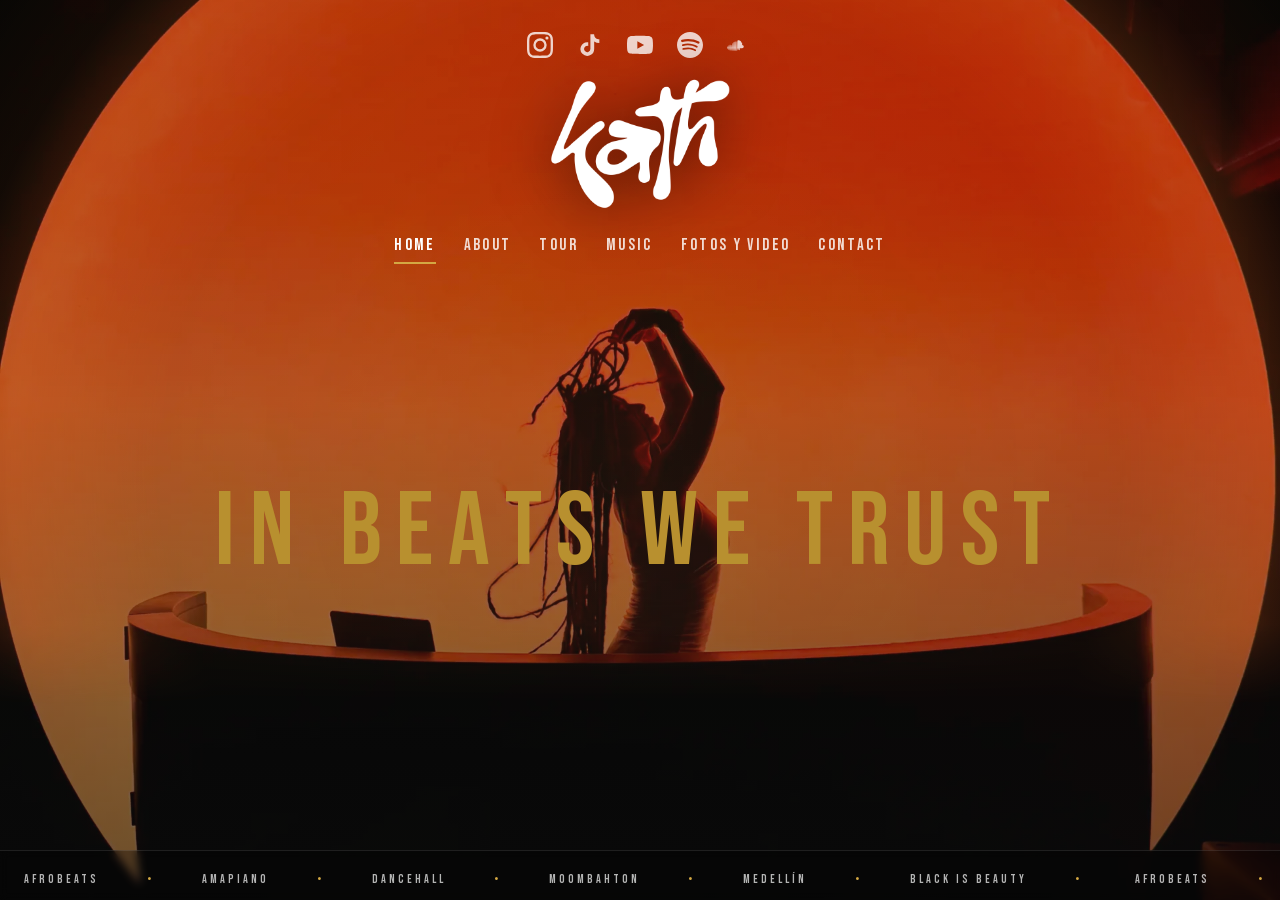
==== commit 7c4518eb: "feat: about en primera persona y autoplay del último set El set intenta sonar al cargar el home. Si " ====
--- a/index.html
+++ b/index.html
@@ -242,7 +242,7 @@
         <svg width="26" height="26" viewBox="0 0 24 24" fill="none" stroke="currentColor" stroke-width="2" stroke-linecap="round"><line x1="6" y1="6" x2="18" y2="18"/><line x1="6" y1="18" x2="18" y2="6"/></svg>
       </button>
       <nav class="flex flex-col gap-7 px-8 mt-2">
-        <a href="index.html" class="nav-link">Home</a>
+        <a href="/" class="nav-link">Home</a>
         <a href="about.html" class="nav-link">About</a>
         <a href="tour.html" class="nav-link">Tour</a>
         <a href="music.html" class="nav-link">Music</a>
@@ -294,12 +294,12 @@
             <a href="https://soundcloud.com/katherine-vargas-pineda" target="_blank" rel="noopener" aria-label="SoundCloud" class="social-icon"><svg width="20" height="20" viewBox="0 0 24 24" fill="currentColor"><path d="M1.175 12.225c-.051 0-.094.046-.101.1l-.233 2.154.233 2.105c.007.058.05.098.101.098.05 0 .09-.04.099-.098l.255-2.105-.27-2.154c0-.057-.045-.1-.09-.1m-.899.828c-.06 0-.091.037-.104.094L0 14.479l.165 1.308c0 .055.045.094.09.094s.089-.045.104-.104l.21-1.319-.21-1.334c0-.061-.044-.09-.09-.09m1.83-1.229c-.061 0-.12.045-.12.104l-.21 2.563.225 2.458c0 .06.045.12.119.12.061 0 .105-.061.121-.12l.254-2.474-.254-2.548c-.016-.06-.061-.12-.121-.12m.945-.089c-.075 0-.135.06-.15.135l-.193 2.64.21 2.544c.016.077.075.138.149.138.075 0 .135-.061.15-.15l.24-2.532-.24-2.623c0-.075-.06-.135-.135-.135l-.031-.005zm1.155.36c-.005-.09-.075-.149-.159-.149-.09 0-.158.06-.164.149l-.217 2.43.2 2.563c0 .09.075.157.159.157.074 0 .148-.068.148-.158l.227-2.563-.227-2.444.033.014.067-.012zm.809-1.709c-.101 0-.18.09-.18.181l-.21 3.957.187 2.563c0 .09.08.164.18.164.094 0 .174-.09.18-.18l.209-2.563-.209-3.972c-.008-.104-.088-.18-.18-.18m.959-.914c-.105 0-.195.09-.203.194l-.18 4.872.165 2.548c0 .12.09.209.195.209.104 0 .194-.089.21-.209l.193-2.548-.192-4.856c-.016-.12-.105-.21-.21-.21m1.034-.402c-.121 0-.211.089-.225.209l-.165 5.275.165 2.52c.014.119.104.225.225.225.119 0 .225-.105.225-.225l.195-2.52-.196-5.275c0-.12-.105-.225-.225-.225m1.155.045c0-.135-.105-.24-.24-.24-.119 0-.24.105-.24.24l-.149 5.441.149 2.504c.016.135.121.24.256.24.119 0 .24-.105.24-.24l.165-2.504-.18-5.456zm1.245-.066c0-.075-.029-.149-.075-.196-.06-.06-.119-.09-.196-.09-.06 0-.135.03-.18.075-.061.061-.105.135-.105.21l-.182 5.532.165 2.488c0 .15.135.285.285.285s.285-.135.285-.285l.18-2.488-.18-5.532-.022.011-.005-.005zm1.184-1.273c-.067-.052-.142-.082-.225-.082-.119 0-.24.046-.314.135-.075.075-.135.181-.135.301l-.027.244-.135 5.382.165 2.473c0 .181.165.345.345.345s.345-.164.36-.36l.15-2.458-.165-5.398c0-.135-.061-.255-.15-.33m1.245-.045c-.075-.044-.165-.075-.255-.075-.105 0-.21.03-.285.09-.105.075-.18.211-.18.345l-.014.149-.165 5.503.165 2.443c.016.21.18.375.39.375.196 0 .375-.165.39-.375l.165-2.443-.165-5.503c-.016-.165-.105-.3-.236-.36m2.475 1.808c-.21 0-.405.054-.585.149-.12-1.348-1.245-2.413-2.625-2.413-.345 0-.675.075-.96.196-.105.044-.135.09-.135.18v6.78c0 .09.075.165.165.18h4.155c.825 0 1.5-.66 1.5-1.485s-.66-1.5-1.485-1.5"/></svg></a>
         </div>
 
-        <a href="index.html">
+        <a href="/">
             <img src="img/logo-kath-blanco.png" alt="DJ Kath" width="2200" height="1600" class="w-[150px] sm:w-[180px] drop-shadow-[0_4px_30px_rgba(0,0,0,.6)]">
         </a>
 
         <nav class="hidden sm:flex sm:flex-wrap sm:items-center sm:justify-center sm:gap-x-7 mt-6">
-            <a href="index.html" class="nav-link active">Home</a>
+            <a href="/" class="nav-link active">Home</a>
             <a href="about.html" class="nav-link">About</a>
             <a href="tour.html" class="nav-link">Tour</a>
             <a href="music.html" class="nav-link">Music</a>
@@ -343,8 +343,8 @@
     </div>
     <script>
       (function(){
-        var page=(location.pathname.split('/').pop()||'index.html');
-        if(!page) page='index.html';
+        var page=location.pathname.split('/').pop();
+        if(!page||page==='index.html') page='/';
         document.querySelectorAll('a.nav-link').forEach(function(a){
           if(a.getAttribute('href')===page) a.classList.add('active');
         });
@@ -473,10 +473,20 @@
           api.onerror=function(){ var box=document.getElementById('scPlayer'); if(box) box.remove(); };
           document.head.appendChild(api);
         }
-        function whenIdle(){
-          setTimeout(function(){ (window.requestIdleCallback||setTimeout)(loadPlayer, {timeout:3000}); }, 1500);
-        }
-        if(document.readyState==='complete') whenIdle(); else window.addEventListener('load', whenIdle);
+        // Autoplay: se intenta al cargar. Si el navegador bloquea el audio sin interacción,
+        // arranca con el primer clic, toque o tecla. Si la persona pausa, no se reanuda solo.
+        var userPaused=false, unlockEvents=['pointerdown','touchstart','keydown'];
+        function unlock(ev){
+          removeUnlock();
+          if(userPaused || playing || (ev && btn.contains(ev.target))) return;
+          if(ready) widget.play(); else { wantPlay=true; loadPlayer(); }
+        }
+        function removeUnlock(){
+          unlockEvents.forEach(function(t){ document.removeEventListener(t, unlock, true); });
+        }
+        unlockEvents.forEach(function(t){ document.addEventListener(t, unlock, {capture:true, passive:true}); });
+        wantPlay=true;
+        if(document.readyState==='complete') loadPlayer(); else window.addEventListener('load', loadPlayer);
 
         function bindWidget(){
           widget.bind(SC.Widget.Events.READY, function(){
@@ -502,7 +512,9 @@
         }
 
         btn.addEventListener('click', function(){
+          removeUnlock();
           if(!ready){ wantPlay=true; loadPlayer(); return; }
+          if(playing) userPaused=true;
           widget.toggle();
         });
         bar.addEventListener('click', function(ev){
